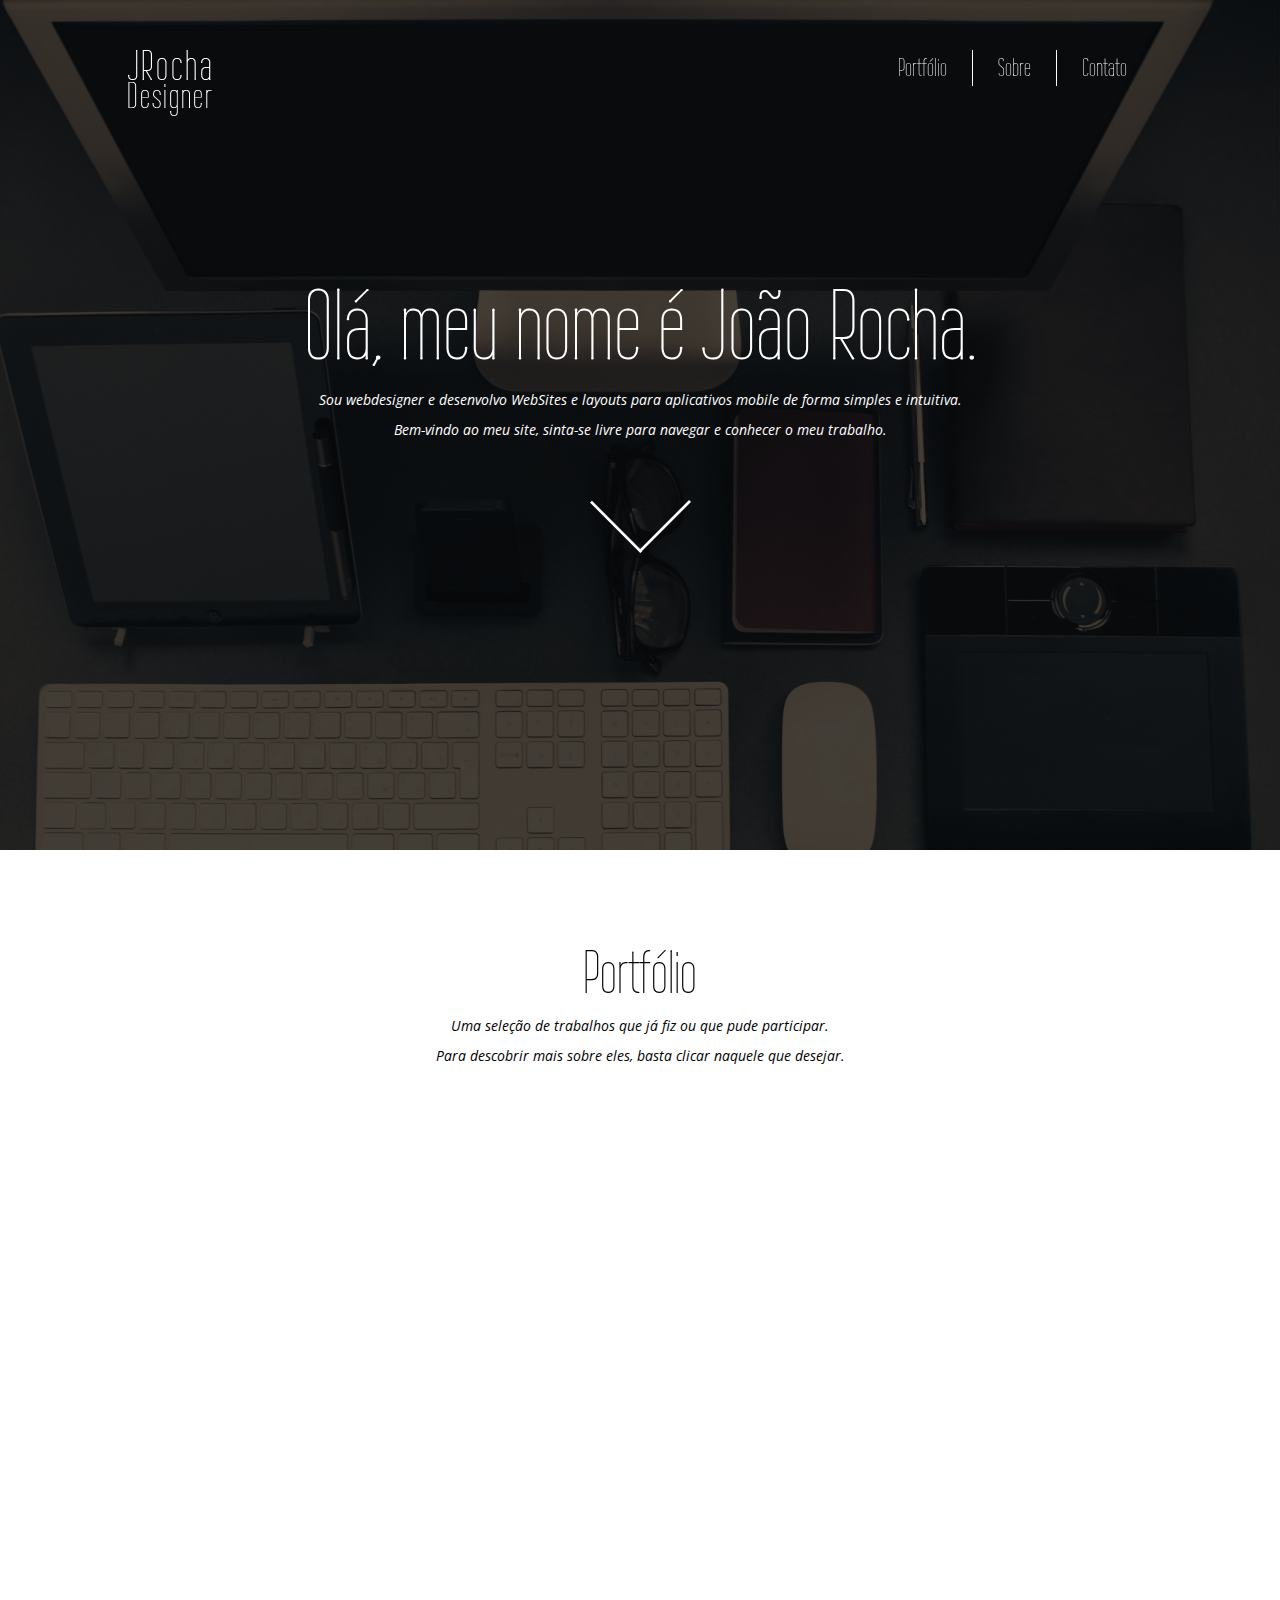
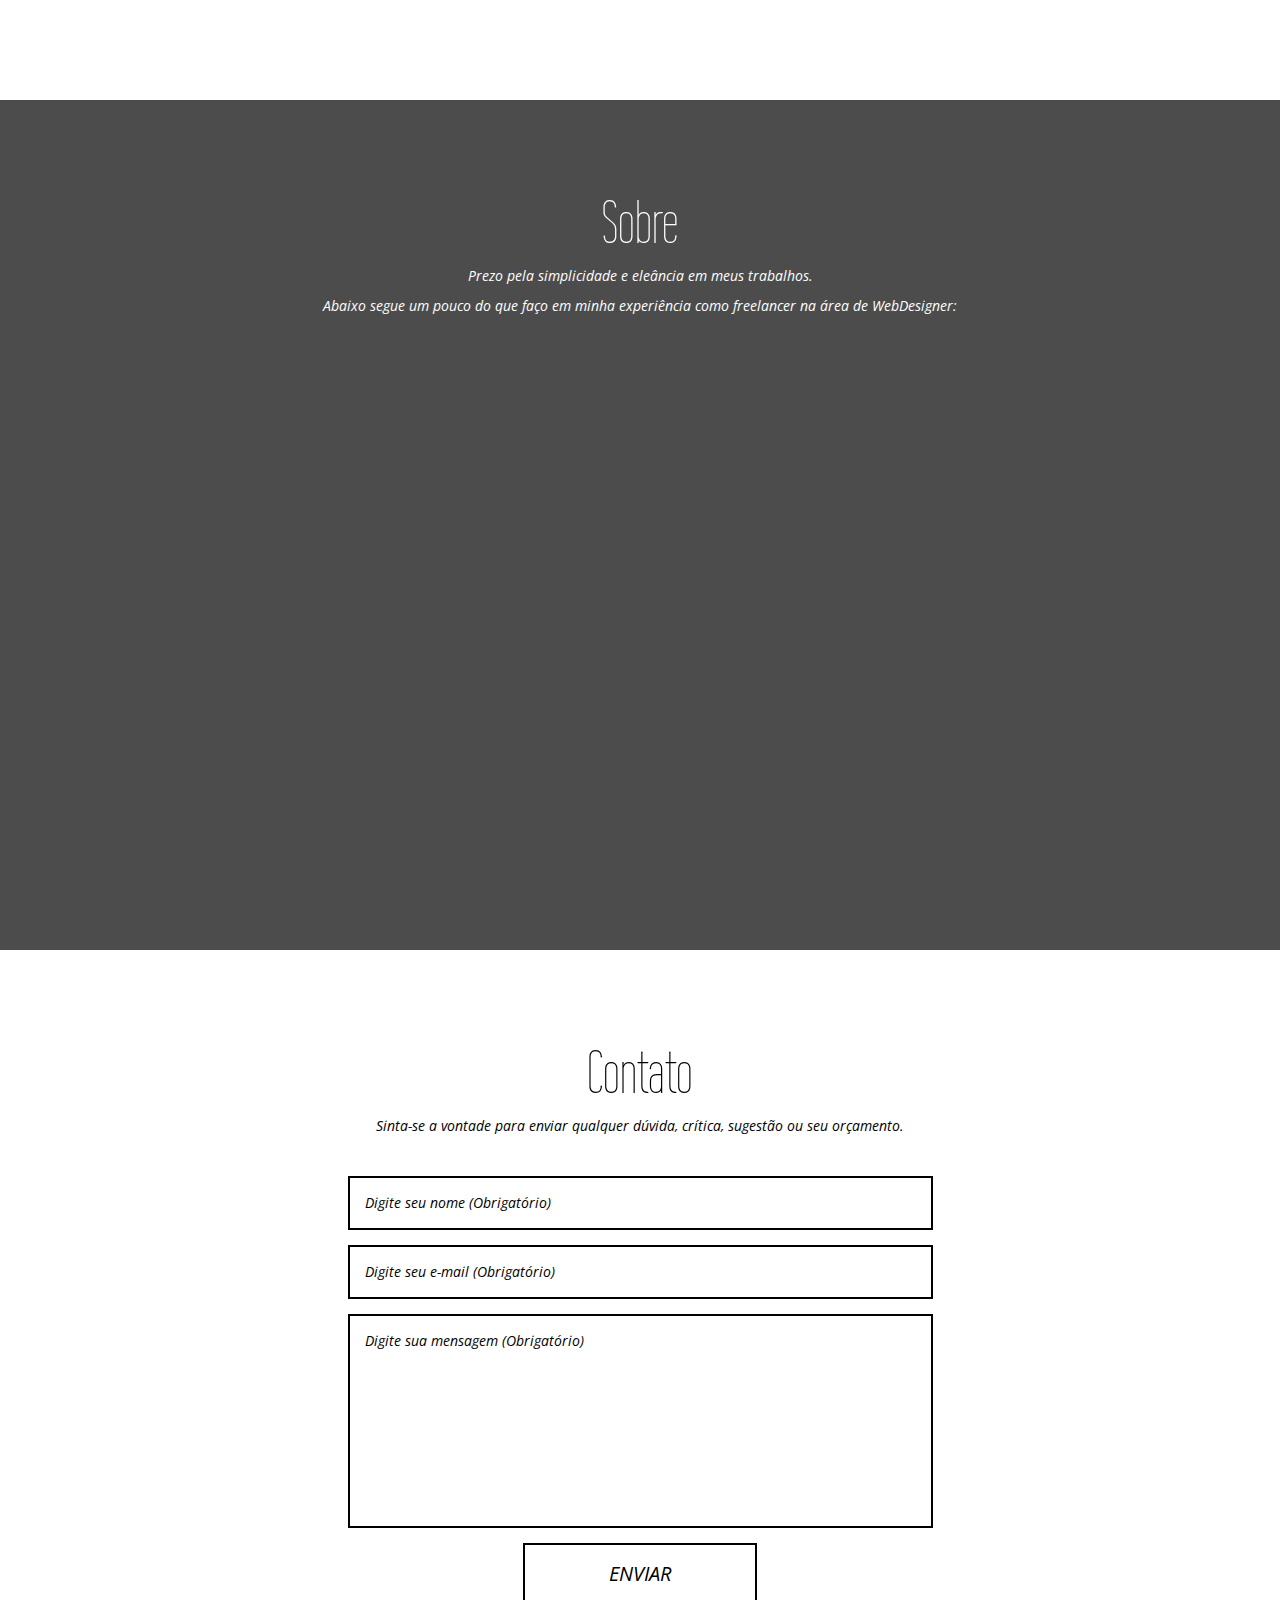
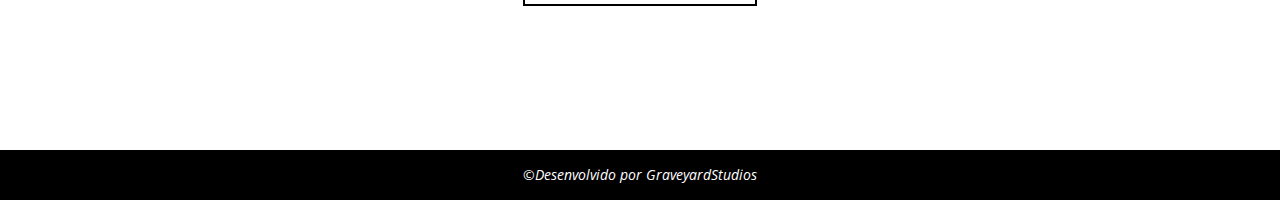
==== graveyard-studios.com/portfolio/joao/index.html @ 5ff5f24e "All files" ====
<!DOCTYPE html>
<html lang="pt-BR">
  <head>
    <meta charset="utf-8">
    <meta http-equiv="X-UA-Compatible" content="IE=edge">
    <meta name="viewport" content="width=device-width, initial-scale=1">
    <meta name="description" content="Site portfólio designado ao WebDesigner João Victor Rocha Melo">
    <meta name="keywords" content="JRochaDesigner, jrochadesigner, JRocha, jrocha, Portfolio, portfolio, GraveyardStudios, graveyardstudios, Graveyard, graveyard">
    <meta name="robot" content="index,follow">
    <meta name="copyright" content="Copyright © 2014 GraveyardStudios. All Rights Reserved.">
    <meta name="author" content="João Victor Rocha Melo">
    <meta name="language" content="pt-BR">
    <title>JRochaDesigner - Home</title>

    <!-- Bootstrap -->
    <link href="css/bootstrap.min.css" rel="stylesheet">
    <link href="css/style.css" rel="stylesheet">
    <script src="js/modernizr.custom.97074.js"></script>
    <!-- HTML5 Shim and Respond.js IE8 support of HTML5 elements and media queries -->
    <!-- WARNING: Respond.js doesn't work if you view the page via file:// -->
    <!--[if lt IE 9]>
      <script src="https://oss.maxcdn.com/html5shiv/3.7.2/html5shiv.min.js"></script>
      <script src="https://oss.maxcdn.com/respond/1.4.2/respond.min.js"></script>
    <![endif]-->
  </head>
  <body>

    <header id="header">
      <div class="content">
        <a href="#slide1"><img src="img/jrocha-logo.png" id="logo"></a>
        <nav id="nav">
          <ul>
            <li><a href="#slide2" class="active">Portfólio</a></li>
            <li><a href="#slide3">Sobre</a></li>
            <li><a href="#slide4"class="last">Contato</a></li>
          </ul>
        </nav>
      </div>
    </header>   
   
  <div class="overlay"></div> 
  <div id="slide1">
    <div class="content">
      <div class="container">
        <div class="row">
          <div class="col-md-12 welcome">
            <h1 class="jrocha-welcome text-center">Olá, meu nome é João Rocha.</h1>
            <p class="text-center jrocha-welcome_intro">Sou webdesigner e desenvolvo WebSites e layouts para aplicativos mobile de forma simples e intuitiva.
            </p>
            <p class="text-center jrocha-welcome_intro">Bem-vindo ao meu site, sinta-se livre para navegar e conhecer o meu trabalho.</p>
            <p class="text-center"><a href="#slide2"><img src="img/arrow.png"></a></p>
          </div>
        </div>
      </div>
    </div> 
  </div> 

  <div id="slide2">
    <div class="content">
      <div class="container">
        <div class="row">
          <div class="col-md-12 jrocha-title_portfolio">
            <h1 class="text-center">Portfólio</h1>
            <p class="text-center">Uma seleção de trabalhos que já fiz ou que pude participar.</p>
            <p class="text-center">Para descobrir mais sobre eles, basta clicar naquele que desejar.</p>
          </div>
        </div>
        <div class="row jrocha-portfolio">
          <div class="col-md-12">
            <section>
              <ul id="da-thumbs" class="da-thumbs">
                <li>
                  <a href="http://www.graveyard-studios.com" target="_blank">
                    <img src="img/1.jpg" />
                    <div><span>Graveyard Studios</span></div>
                  </a>
                </li>
                <li>
                  <a href="http://www.dplayphoto.com" target="_blank">
                    <img src="img/3.jpg" />
                    <div><span>DPlay FOTOGRAFIA</span></div>
                  </a>
                </li>
                <li>
                  <a href="http://www.westeros-online.com" target="_blank">
                    <img src="img/6.jpg" />
                    <div><span>Westeros Online</span></div>
                  </a>
                </li>
                <li>  
                  <a href="http://www.graveyard-studios.com/preview/sutekh" target="_blank">
                    <img src="img/5.jpg" />
                    <div><span>Sutekh</span></div>
                  </a>
                </li>
                <li>
                  <a href="http://www.ingrupo.net.br" target="_blank">
                    <img src="img/4.jpg" />
                    <div><span>INGrupo</span></div>
                  </a>
                </li>
                <li>
                  <a href="http://www.tre-summit.com" target="_blank">
                    <img src="img/2.jpg" />
                    <div><span>TRE-Summit</span></div>
                  </a>
                </li> 
              </ul>
            </section>
          </div>
        </div>
      </div>
    </div> 
  </div> 
  
  <div class="overlay"></div>
  <div id="slide3">
    <div class="content">
      <div class="container">
        <div class="row">
          <div class="col-md-12 jrocha-title_sobre">
            <h1 class="text-center">Sobre</h1>
            <p class="text-center">Prezo pela simplicidade e eleância em meus trabalhos.</p>
            <p class="text-center">Abaixo segue um pouco do que faço em minha experiência como freelancer na área de WebDesigner:</p>
          </div>
        </div>
        <div class="row margin-top jrocha-sobre">
          <div class="col-md-4">
            <div class="center-block jrocha-fade jrocha-sobre_brain">
              <img src="img/icon-brain.png" class="img-responsive pull-left">
              <h3 class="text-center">Brainstorm</h3>
              <p class="text-center">Levantamento de requisitos juntamente com o cliente.</p>
            </div>
            
          </div>
          <div class="col-md-4">
            <div class="center-block jrocha-fade jrocha-sobre_design">
              <img src="img/icon-design.png" class="img-responsive pull-left">
              <h3 class="text-center">Design</h3>
              <p class="text-center">Desenhos de previews, esboços, logos e layout.</p>
            </div>
          </div>
          <div class="col-md-4">
            <div class="center-block jrocha-fade jrocha-sobre_web">
              <img src="img/icon-web.png" class="img-responsive pull-left">
              <h3 class="text-center">Desenvolvimento</h3>
              <p class="text-center">Desenvolvimento dos Wireframes, Designs responsivos e Websites.</p>
            </div>
          </div>
        </div>
      </div>
    </div> 
  </div> 
  
  <div id="slide4">
    <div class="content">
      <div class="container">
        <div class="row">
          <div class="col-md-12 jrocha-title_contato">
            <h1 class="text-center">Contato</h1>
            <p class="text-center">Sinta-se a vontade para enviar qualquer dúvida, crítica, sugestão ou seu orçamento.</p>
          </div>
        </div>
        <div class="row">
          <form role="form" class="jrocha-form center-block">
            <div class="form-group">
              <input type="text" class="jrocha-input" id="exampleInputEmail1" placeholder="Digite seu nome (Obrigatório)">
            </div>
            <div class="form-group">
              <input type="text" class="jrocha-input" id="exampleInputPassword1" placeholder="Digite seu e-mail (Obrigatório)">
            </div>
            <textarea class="" rows="9" placeholder="Digite sua mensagem (Obrigatório)"></textarea>
            <button type="submit" class="btn btn-default center-block">Enviar</button>
          </form>
        </div>
      </div>

    </div> 
    <footer>
        <p class="text-center">&copy;Desenvolvido por GraveyardStudios</p>
      </footer>
  </div>


    <!-- jQuery (necessary for Bootstrap's JavaScript plugins) -->
    <script src="https://ajax.googleapis.com/ajax/libs/jquery/1.11.1/jquery.min.js"></script>
    <!-- Include all compiled plugins (below), or include individual files as needed -->
    <script src="js/bootstrap.min.js"></script>
    <script type="text/javascript" src="js/jquery.hoverdir.js"></script>  
    <script type="text/javascript">
      $(function() {
      
        $(' #da-thumbs > li ').each( function() { $(this).hoverdir(); } );

      });
    </script>
    <script src="js/jquery.nicescroll.js"></script>
    <script type="text/javascript">
      $(document).ready(

        function() { 

          $("html").niceScroll();

        }

      );
    </script>

    <script type="text/javascript">
       
    <!-- JQUERY FOR SLIDING NAVIGATION --> 

    $(document).ready(function() {
      $('a[href*=#]').each(function() {
        if (location.pathname.replace(/^\//,'') == this.pathname.replace(/^\//,'')
        && location.hostname == this.hostname
        && this.hash.replace(/#/,'') ) {
          var $targetId = $(this.hash), $targetAnchor = $('[name=' + this.hash.slice(1) +']');
          var $target = $targetId.length ? $targetId : $targetAnchor.length ? $targetAnchor : false;
           if ($target) {
             var targetOffset = $target.offset().top;

    <!-- JQUERY CLICK FUNCTION REMOVE AND ADD CLASS "ACTIVE" + SCROLL TO THE #DIV -->   
             $(this).click(function() {
                $("#nav li a").removeClass("active");
                $(this).addClass('active');
               $('html, body').animate({scrollTop: targetOffset}, 1000);
               return false;
             });
          }
        }
      });

    });


    </script>

    <script>
    
$(window).scroll(function() {
    if ($(this).scrollTop() > 1){  
        $('header').addClass("sticky");
    }
    else{
        $('header').removeClass("sticky");
    }
});
</script>

<script type="text/javascript">
  tiles = $("ul#da-thumbs li").fadeTo(0, 0);

  $(window).scroll(function(d,h) {
      tiles.each(function(i) {
          a = $(this).offset().top + $(this).height();
          b = $(window).scrollTop() + $(window).height();
          if (a < b) $(this).fadeTo(500,1);
      });
  });
  </script>
  <script type="text/javascript">
  tiles2 = $(".jrocha-fade").fadeTo(0, 0);

  $(window).scroll(function(d,h) {
      tiles2.each(function(i) {
          a = $(this).offset().top + $(this).height();
          b = $(window).scrollTop() + $(window).height();
          if (a < b) $(this).fadeTo(500,1);
      });
  });
  </script>
  </body>
</html>
---- graveyard-studios.com/portfolio/joao/css/style.css ----
@import url(http://fonts.googleapis.com/css?family=Wire+One);@import url(http://fonts.googleapis.com/css?family=Open+Sans:300italic,400italic,700italic,300,700,400);body{position:relative}h1{font-family:'Wire One',sans-serif;font-size:60px}h3{font-family:'Wire One',sans-serif;font-size:40px;text-transform:uppercase}.margin-top{margin-top:50px}#slide1,#slide2{width:100%}#slide1{background:url(../img/slide1.jpg) 50% 70% no-repeat fixed;color:#fff;height:850px;margin:0;padding:200px 0 260px;background-size:cover}#slide2{background-color:#fff;color:#000;height:850px;margin:0 auto;overflow:hidden;padding:70px 0}#slide3{background:url(../img/slide3.jpg) 50% 85% no-repeat fixed;color:#fff;height:850px;padding:70px 0 0;background-size:cover}#slide4{background-color:#fff;color:#000;height:850px;padding:70px 0}.overlay{position:absolute;background-color:#000;opacity:.7;width:100%;height:850px}#logo{width:84px;height:66px;position:absolute;left:10%;top:5%;z-index:2}#nav{position:absolute;top:10%;right:10%;width:100%;z-index:1}#nav ul{float:right}#nav ul li{display:inline}#nav ul li a{display:block;float:left;color:#fff;font-family:'Wire One',sans-serif;font-size:25px;padding:0 25px;border-right:1px solid #fff}#nav ul li a.last{border:0}#nav ul li a:hover{text-decoration:none}header{position:fixed;width:100%;margin-top:50px;z-index:1;-webkit-transition:all .4s ease;transition:all .4s ease}header #logo{-webkit-transition:all .4s ease;transition:all .4s ease}header.sticky{margin-top:0;font-size:25px;height:70px;background:#000;text-align:left;padding-left:20px;border-bottom:1px solid #222}header.sticky #logo{width:75px;height:60px;padding:10px;margin-left:-60px}header.sticky #nav ul{margin:10px 0 0}header.sticky #nav ul li a{font-size:25px}.welcome{margin-top:50px}.jrocha-welcome{font-family:'Wire One',sans-serif;font-size:100px}.jrocha-welcome_intro{font-family:'Open Sans',sans-serif;font-style:italic}.welcome img{width:101px;height:53px;margin-top:50px}.jrocha-title_portfolio p{font-family:'Open Sans',sans-serif;font-style:italic}.da-thumbs{list-style:none;width:984px;height:600px;position:relative;margin:20px auto;padding:0}.da-thumbs li{float:left;margin:5px;background:#fff;padding:8px;position:relative;box-shadow:0 5px 5px rgba(0,0,0,.1)}.da-thumbs li a,.da-thumbs li a img{display:block;position:relative}.da-thumbs li a{overflow:hidden}.da-thumbs li a div{position:absolute;background:#000;width:100%;height:100%}.da-thumbs li a div span{font-family:'Wire One',sans-serif;font-size:25px;color:#fff;display:block;padding:5px 0;margin:40px 20px 20px;text-align:center;text-shadow:1px 1px 1px rgba(0,0,0,.2);border-bottom:1px solid rgba(255,255,255,.5)}.jrocha-sobre p{font-family:'Open Sans',sans-serif;font-style:italic}.jrocha-title_sobre p{font-family:'Open Sans',sans-serif;font-style:italic}.jrocha-sobre_brain{width:165px}.jrocha-sobre_design{width:165px}.jrocha-sobre_web{width:165px}.jrocha-title_contato p{font-family:'Open Sans',sans-serif;font-style:italic}.jrocha-form{margin-top:30px;width:50%}.jrocha-input{font-family:'Open Sans',sans-serif;font-style:italic;border-radius:0;outline:0;width:100%;border:2px solid #000;padding:15px;color:#000}textarea{font-family:'Open Sans',sans-serif;font-style:italic;border-radius:0;outline:0;width:100%;border:2px solid #000;padding:15px;color:#000;resize:none}::-webkit-input-placeholder{color:#000}:-moz-placeholder{color:#000}:-ms-input-placeholder{color:#000}.btn-default{border:2px solid #000;border-radius:0;outline:0;font-size:20px;font-family:'Open Sans',sans-serif;text-transform:uppercase;font-style:italic;color:#000;width:40%;padding:15px;margin-top:10px;-webkit-transition:all .15s ease-in-out;transition:all .15s ease-in-out}.btn-default:hover{background-color:#000;color:#fff;border:2px solid #000}footer{background:#000;width:100%;height:auto;padding:15px;position:absolute;bottom:0;left:0}footer p{color:#fff;font-family:'Open Sans',sans-serif;font-style:italic;margin:0!important}
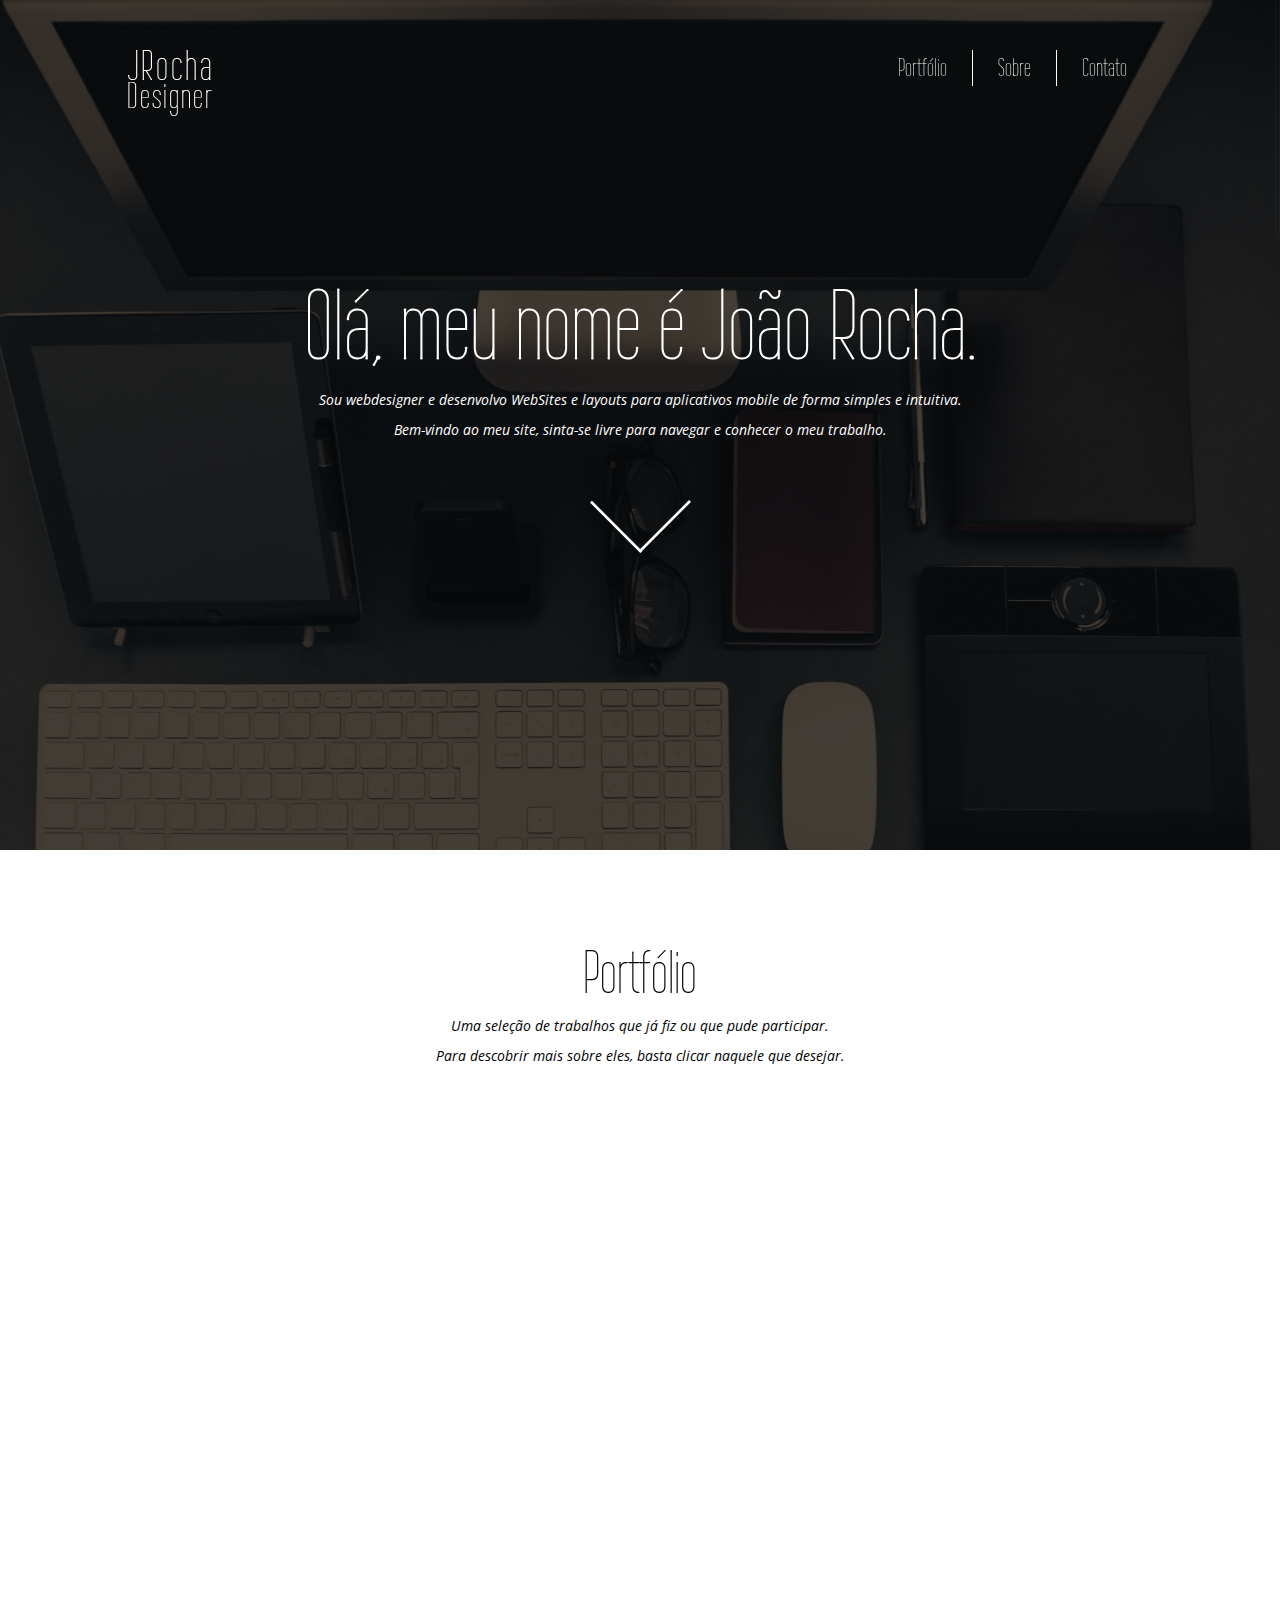
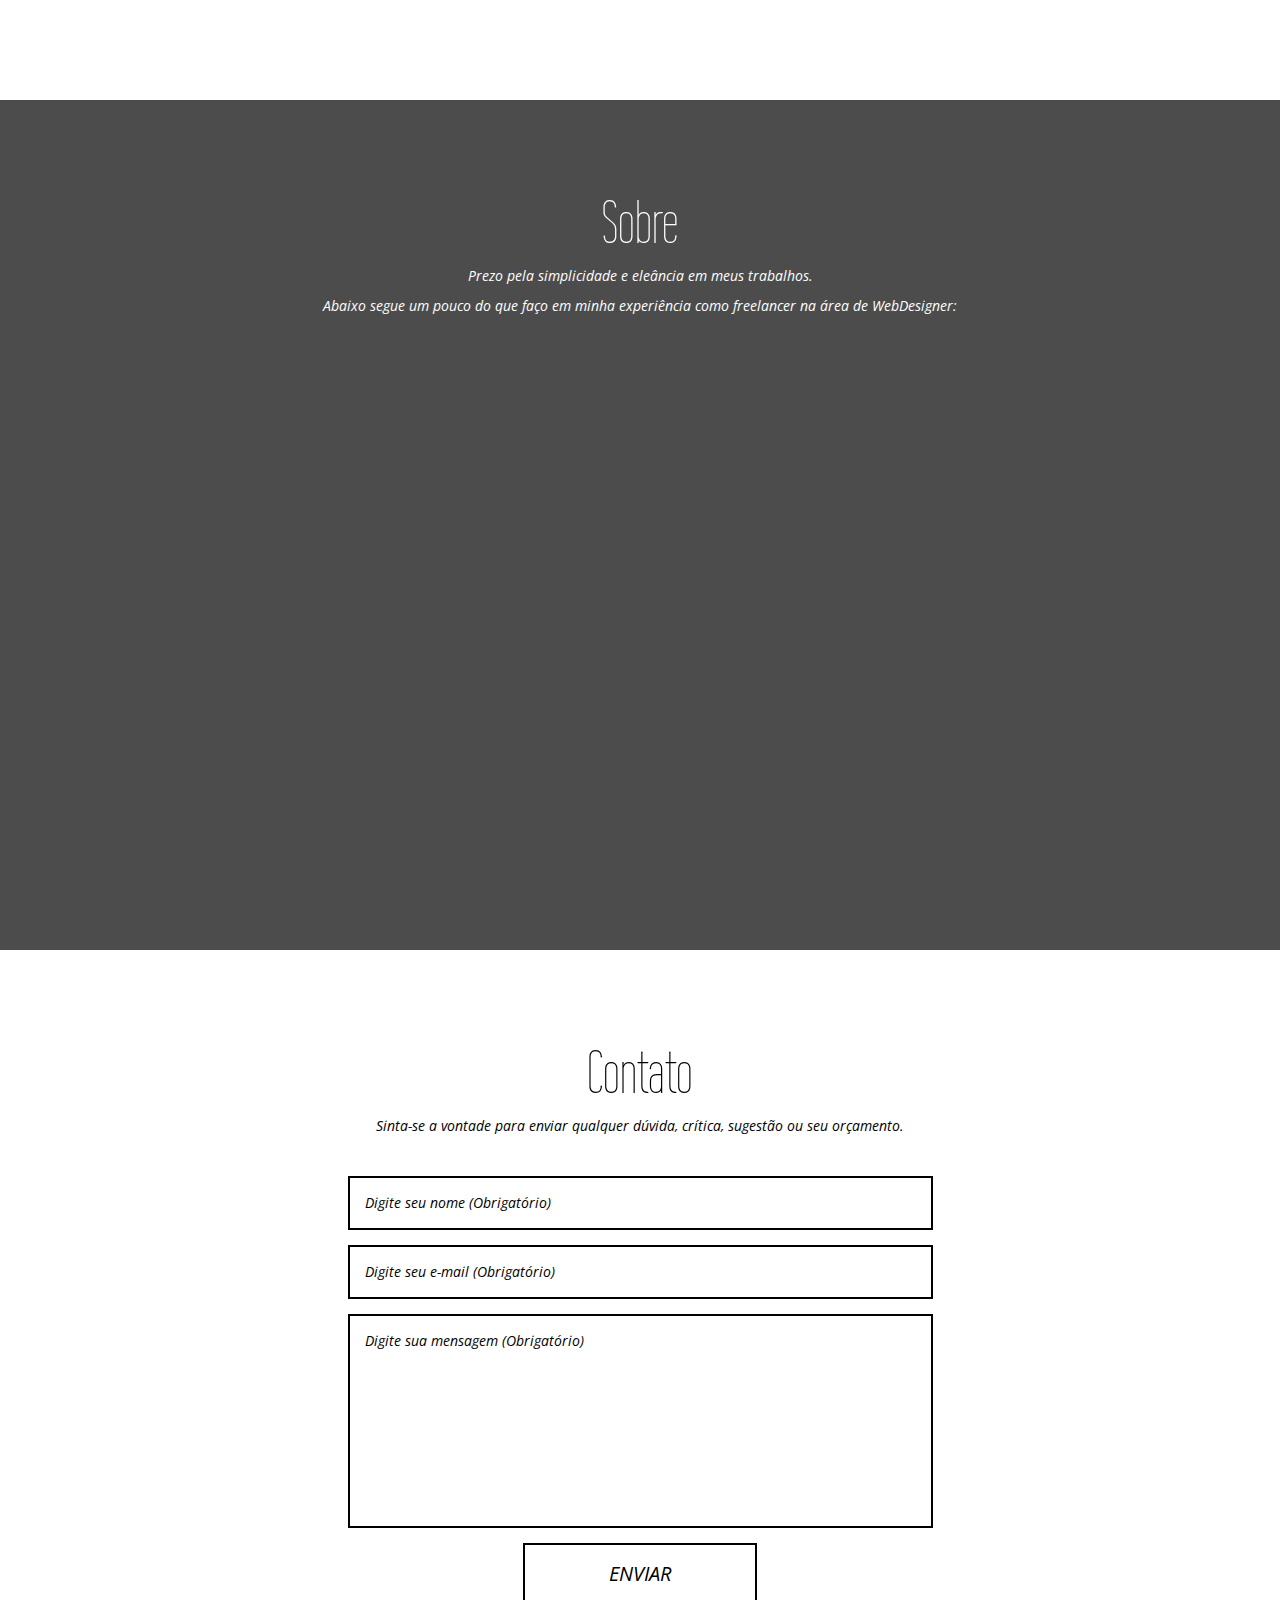
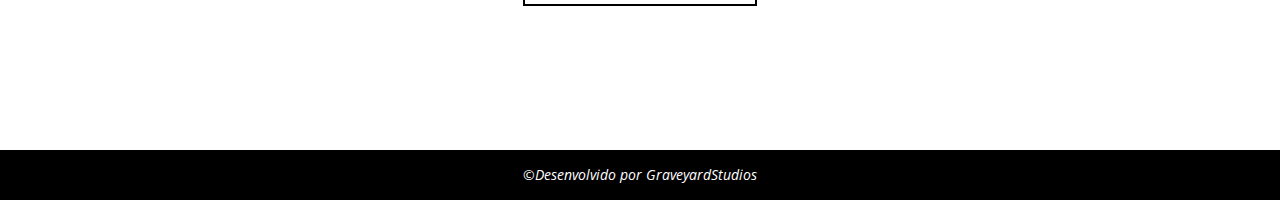
==== commit eb71fe45: "Facebook control e analytics" ====
--- a/graveyard-studios.com/portfolio/joao/index.html
+++ b/graveyard-studios.com/portfolio/joao/index.html
@@ -10,6 +10,16 @@
     <meta name="copyright" content="Copyright © 2014 GraveyardStudios. All Rights Reserved.">
     <meta name="author" content="João Victor Rocha Melo">
     <meta name="language" content="pt-BR">
+
+    <meta property="og:title" content="JRDesigner">
+    <meta property="og:site_name" content="JRochaDesigner">
+    <meta property="og:url" content="http://www.graveyard-studios.com/portfolio/joao/index.html">
+    <meta property="og:description" content="Sou webdesigner e desenvolvo WebSites e layouts para aplicativos mobile de forma simples e intuitiva.
+
+    Bem-vindo ao meu site, sinta-se livre para navegar e conhecer o meu trabalho.">
+    <meta property="og:image" content="http://www.graveyard-studios.com/portfolio/joao/img/thumb.jpg">
+    <meta property="og:type" content="website">
+
     <title>JRochaDesigner - Home</title>
 
     <!-- Bootstrap -->
@@ -24,6 +34,16 @@
     <![endif]-->
   </head>
   <body>
+    <script>
+      (function(i,s,o,g,r,a,m){i['GoogleAnalyticsObject']=r;i[r]=i[r]||function(){
+      (i[r].q=i[r].q||[]).push(arguments)},i[r].l=1*new Date();a=s.createElement(o),
+      m=s.getElementsByTagName(o)[0];a.async=1;a.src=g;m.parentNode.insertBefore(a,m)
+      })(window,document,'script','//www.google-analytics.com/analytics.js','ga');
+
+      ga('create', 'UA-55204134-1', 'auto');
+      ga('send', 'pageview');
+
+    </script>
 
     <header id="header">
       <div class="content">
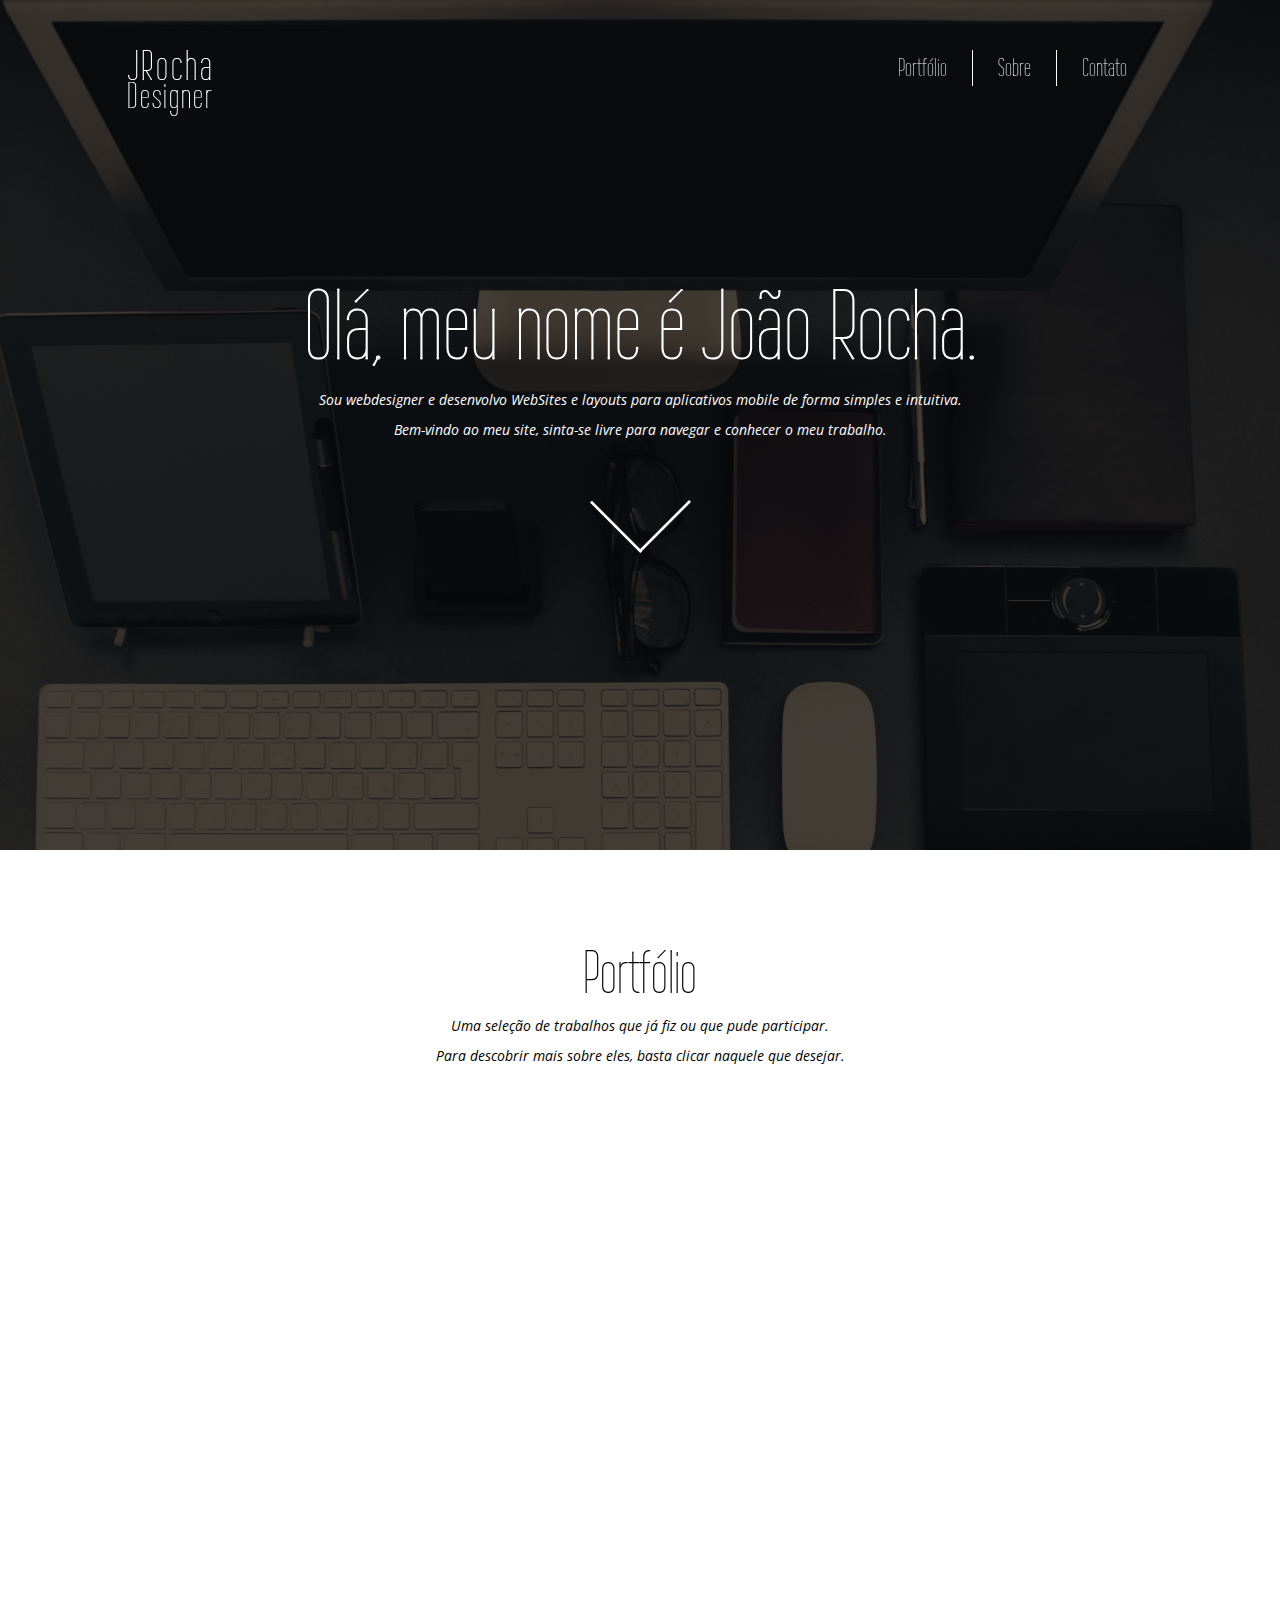
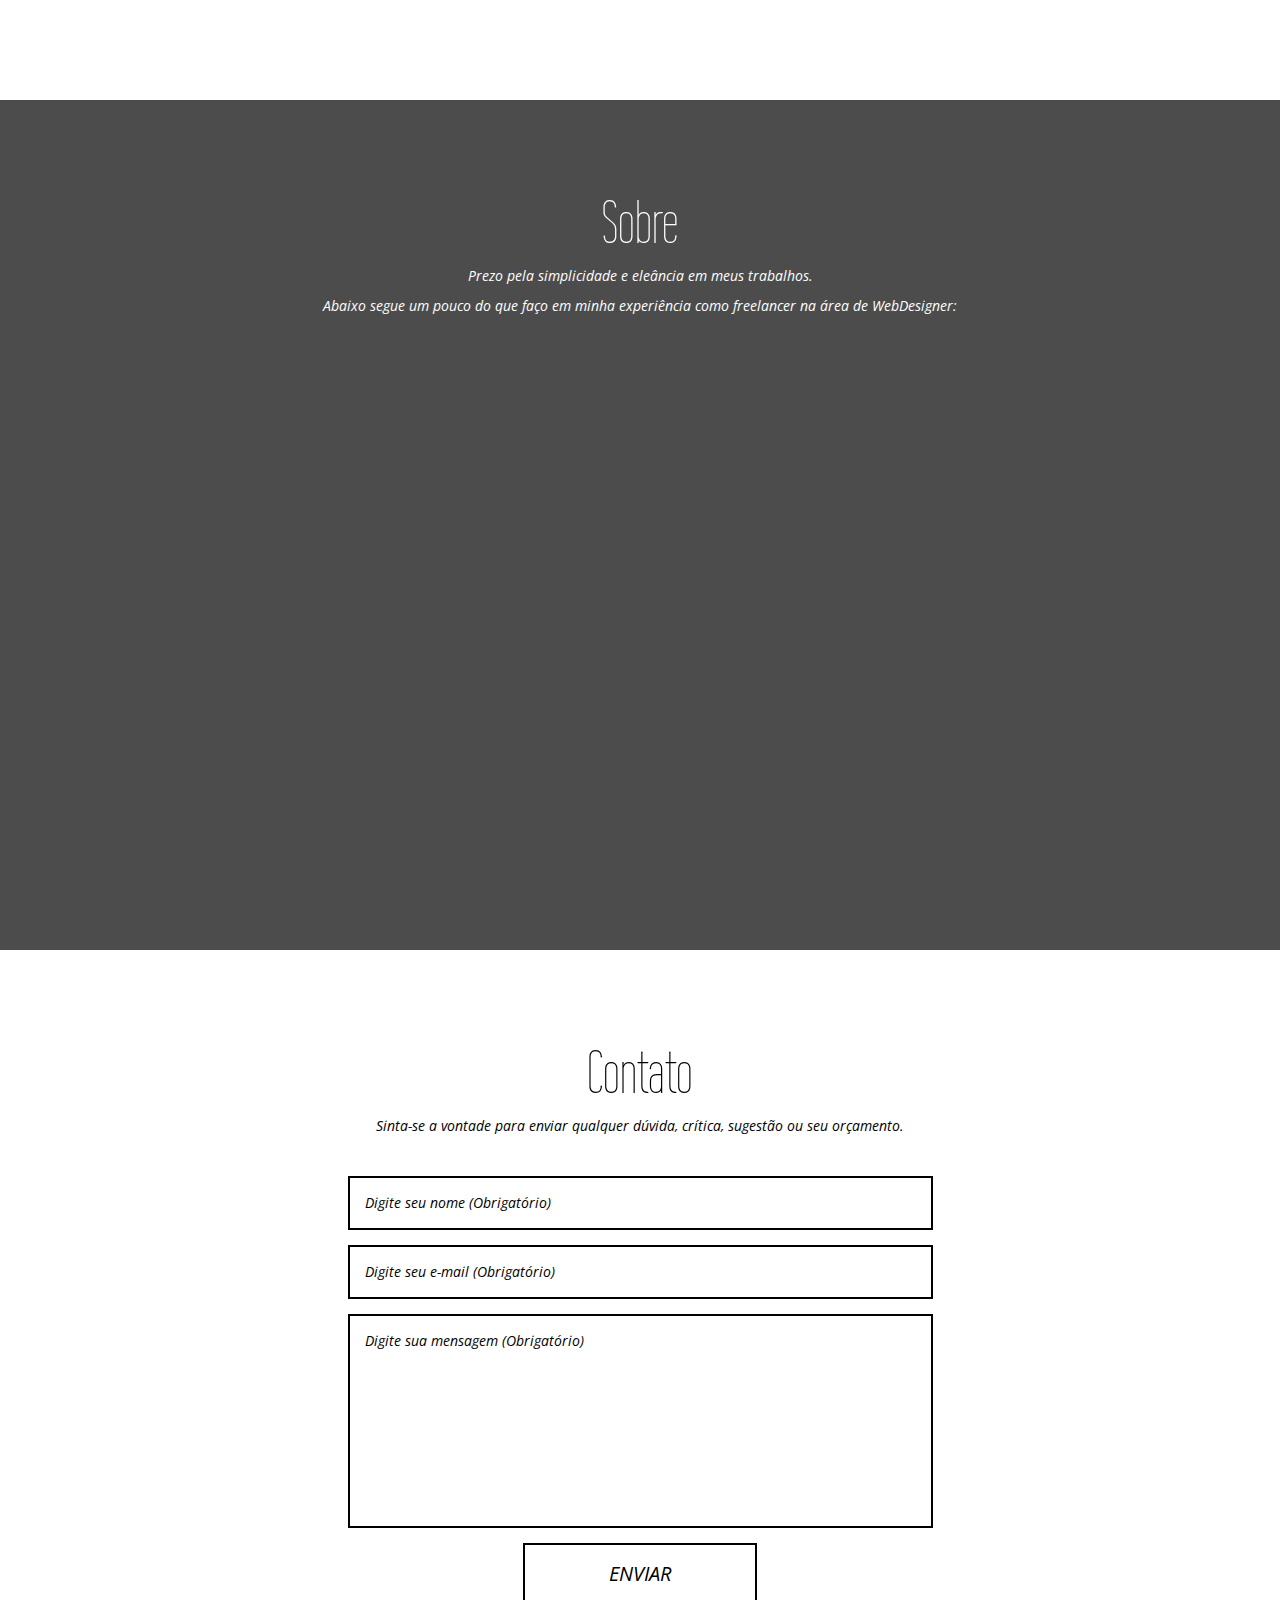
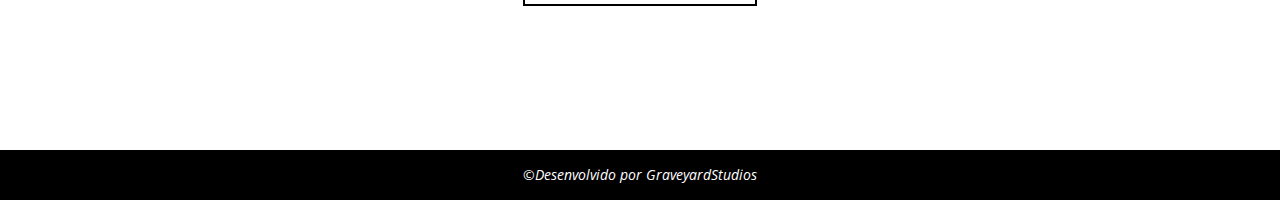
==== commit 679d765d: "Correção title" ====
--- a/graveyard-studios.com/portfolio/joao/index.html
+++ b/graveyard-studios.com/portfolio/joao/index.html
@@ -11,7 +11,7 @@
     <meta name="author" content="João Victor Rocha Melo">
     <meta name="language" content="pt-BR">
 
-    <meta property="og:title" content="JRDesigner">
+    <meta property="og:title" content="JRochaDesigner">
     <meta property="og:site_name" content="JRochaDesigner">
     <meta property="og:url" content="http://www.graveyard-studios.com/portfolio/joao/index.html">
     <meta property="og:description" content="Sou webdesigner e desenvolvo WebSites e layouts para aplicativos mobile de forma simples e intuitiva.
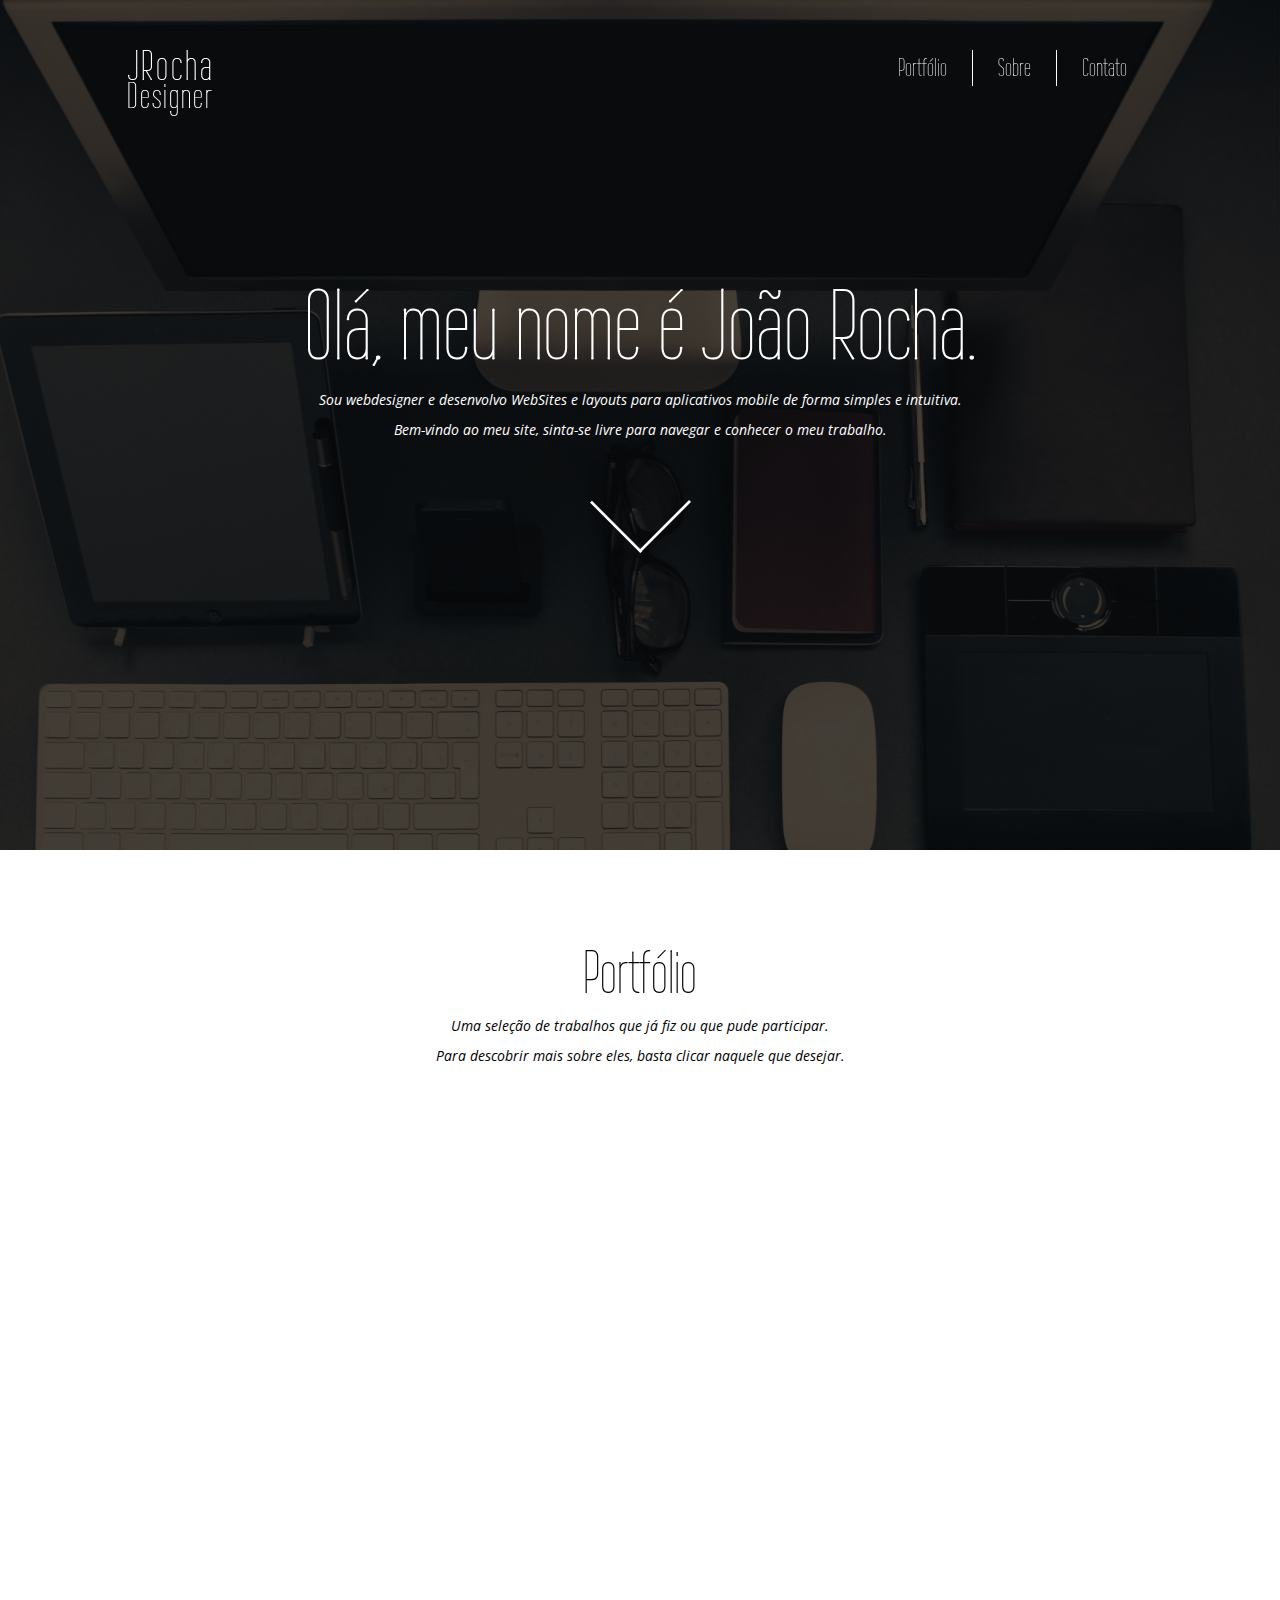
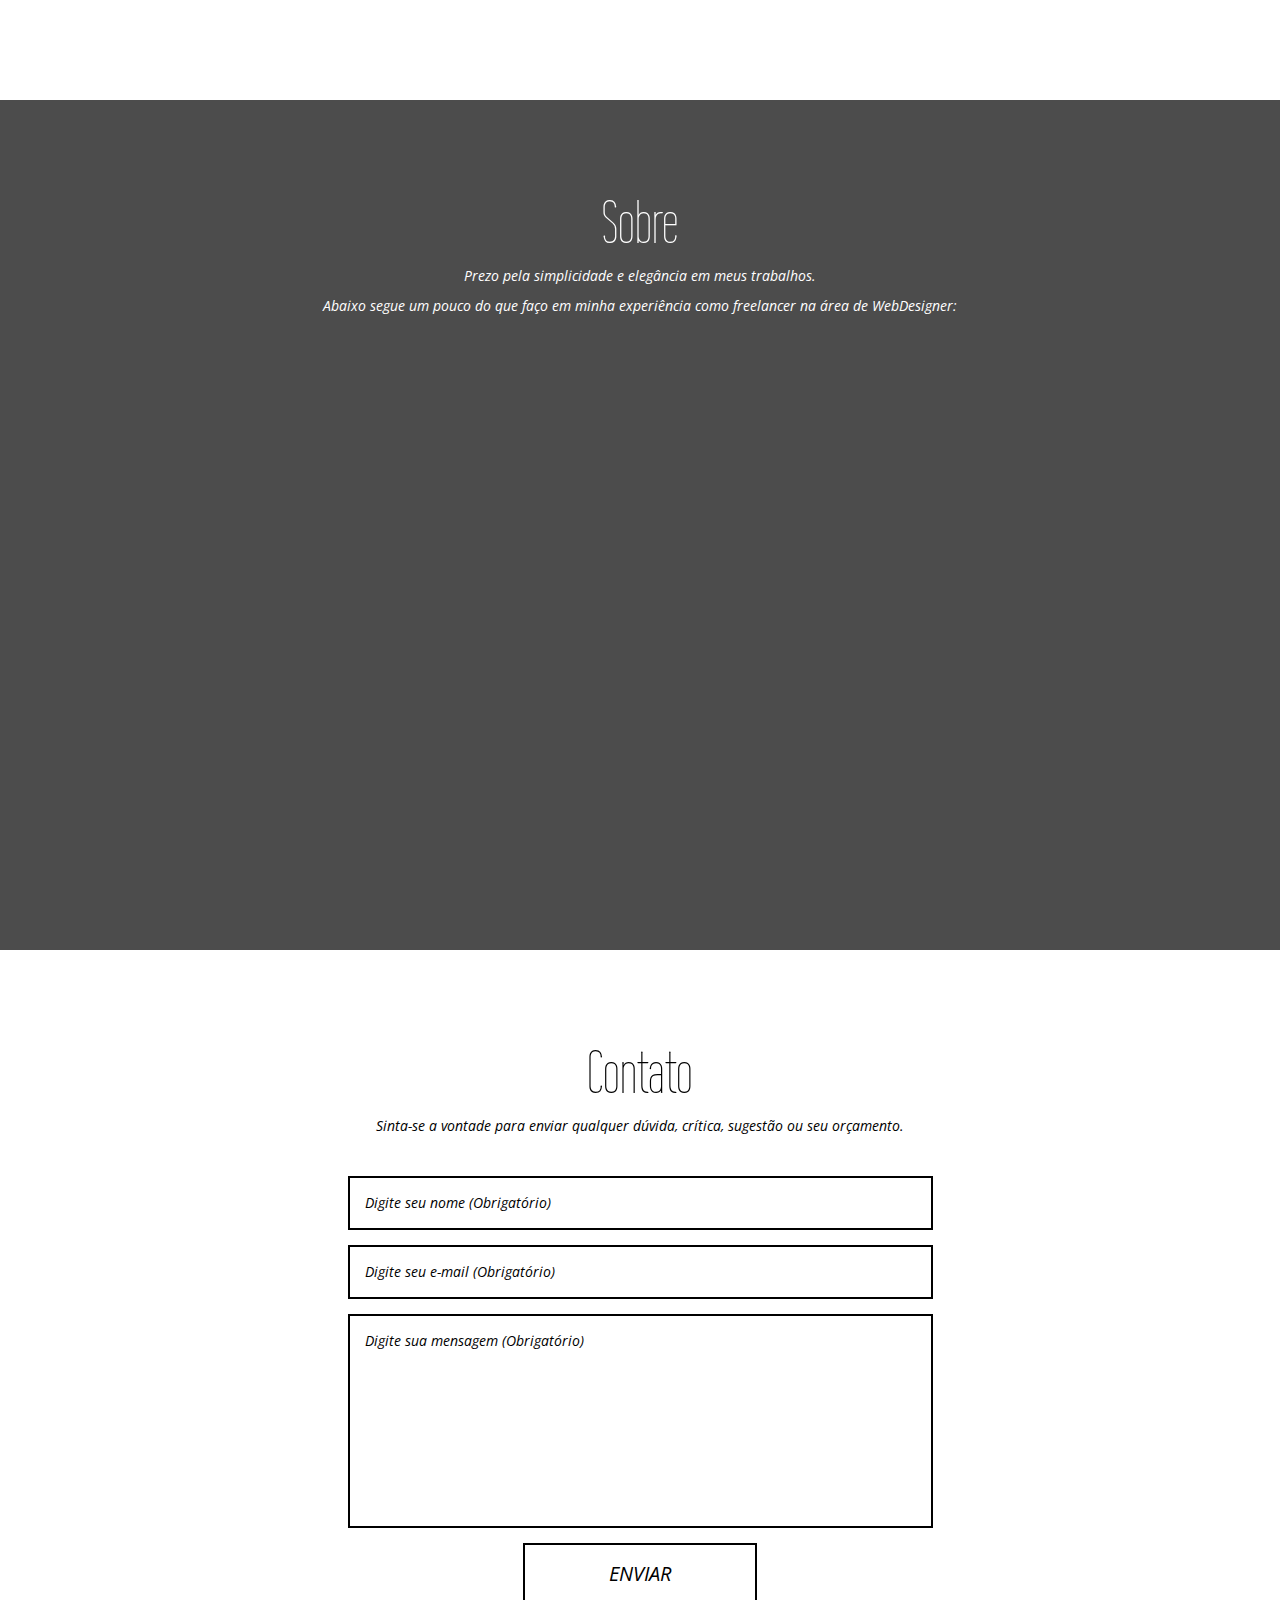
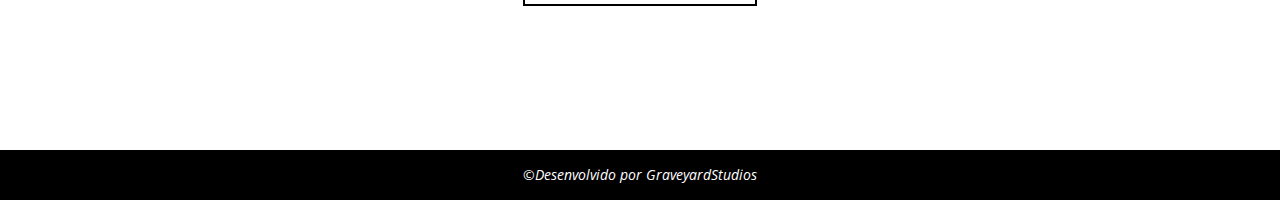
==== commit e4c6cec5: "Correção" ====
--- a/graveyard-studios.com/portfolio/joao/index.html
+++ b/graveyard-studios.com/portfolio/joao/index.html
@@ -140,7 +140,7 @@
         <div class="row">
           <div class="col-md-12 jrocha-title_sobre">
             <h1 class="text-center">Sobre</h1>
-            <p class="text-center">Prezo pela simplicidade e eleância em meus trabalhos.</p>
+            <p class="text-center">Prezo pela simplicidade e elegância em meus trabalhos.</p>
             <p class="text-center">Abaixo segue um pouco do que faço em minha experiência como freelancer na área de WebDesigner:</p>
           </div>
         </div>
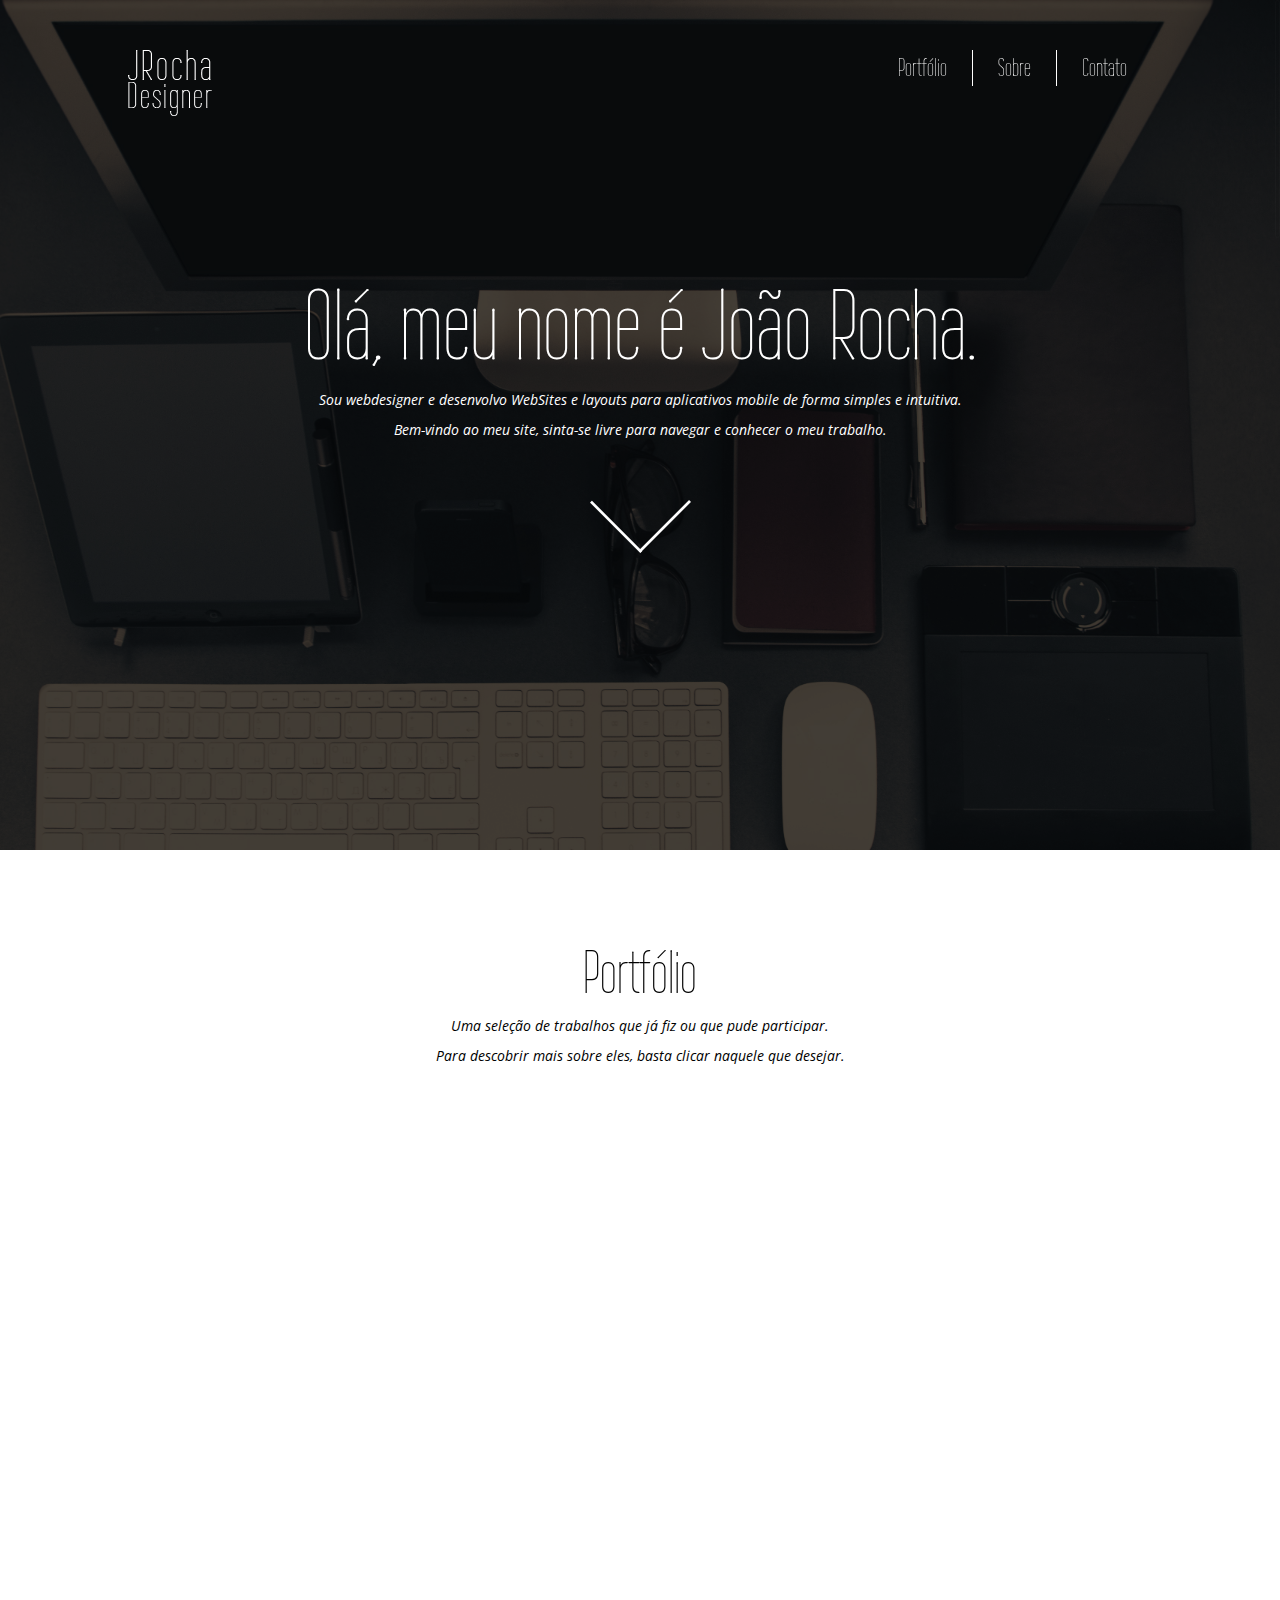
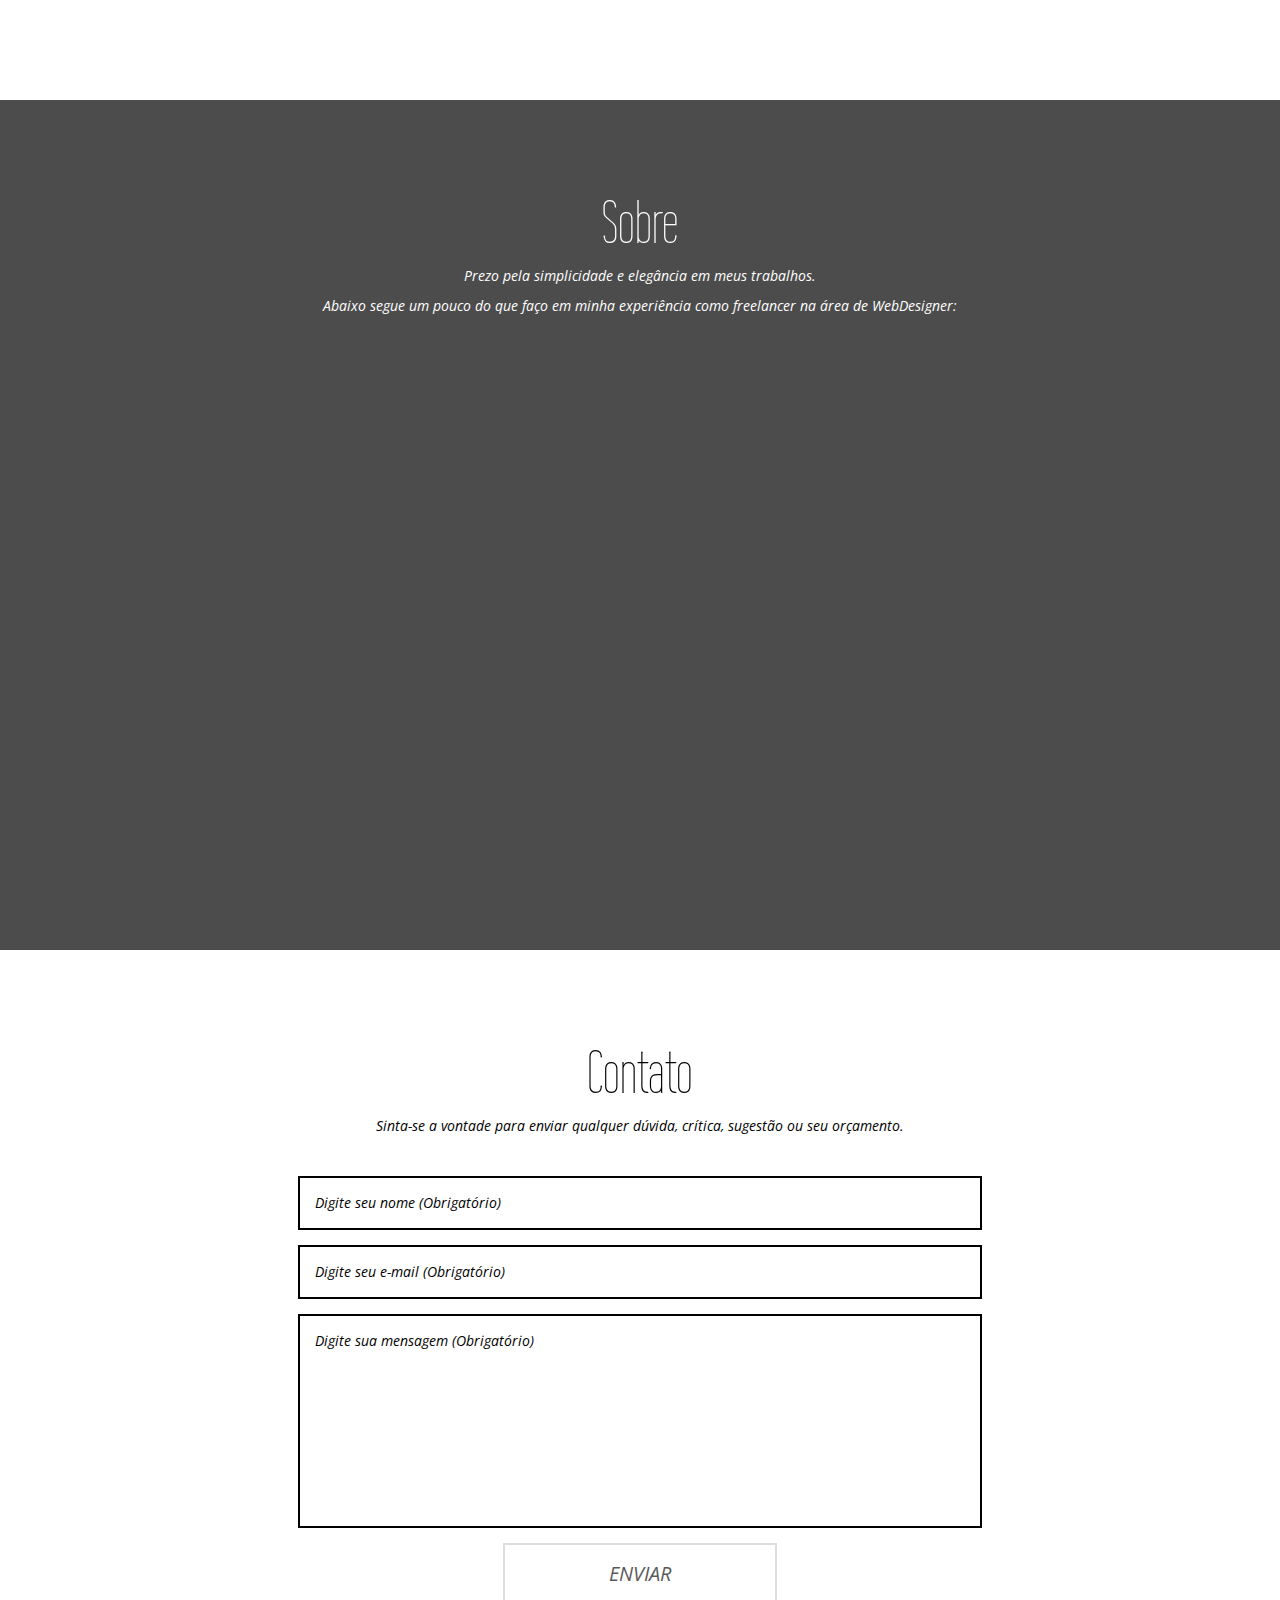
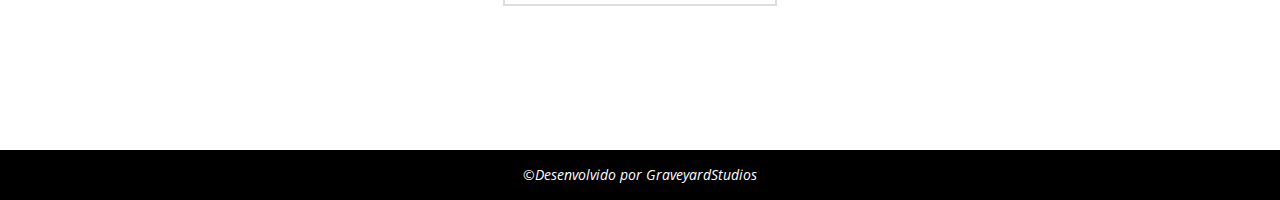
==== commit aa4881d2: "Mobile ajustes" ====
--- a/graveyard-studios.com/portfolio/joao/index.html
+++ b/graveyard-studios.com/portfolio/joao/index.html
@@ -133,7 +133,7 @@
     </div> 
   </div> 
   
-  <div class="overlay"></div>
+  <div class="overlay overlay-mobile"></div>
   <div id="slide3">
     <div class="content">
       <div class="container">
@@ -182,16 +182,18 @@
           </div>
         </div>
         <div class="row">
-          <form role="form" class="jrocha-form center-block">
-            <div class="form-group">
-              <input type="text" class="jrocha-input" id="exampleInputEmail1" placeholder="Digite seu nome (Obrigatório)">
-            </div>
-            <div class="form-group">
-              <input type="text" class="jrocha-input" id="exampleInputPassword1" placeholder="Digite seu e-mail (Obrigatório)">
-            </div>
-            <textarea class="" rows="9" placeholder="Digite sua mensagem (Obrigatório)"></textarea>
-            <button type="submit" class="btn btn-default center-block">Enviar</button>
-          </form>
+          <div class="col-md-12">
+            <form role="form" class="jrocha-form center-block">
+              <div class="form-group">
+                <input type="text" class="jrocha-input" id="exampleInputEmail1" placeholder="Digite seu nome (Obrigatório)">
+              </div>
+              <div class="form-group">
+                <input type="text" class="jrocha-input" id="exampleInputPassword1" placeholder="Digite seu e-mail (Obrigatório)">
+              </div>
+              <textarea class="" rows="9" placeholder="Digite sua mensagem (Obrigatório)"></textarea>
+              <button type="submit" class="btn btn-default center-block" disabled="true">Enviar</button>
+            </form>
+          </div>
         </div>
       </div>
 
--- a/graveyard-studios.com/portfolio/joao/css/style.css
+++ b/graveyard-studios.com/portfolio/joao/css/style.css
@@ -1 +1 @@
-@import url(http://fonts.googleapis.com/css?family=Wire+One);@import url(http://fonts.googleapis.com/css?family=Open+Sans:300italic,400italic,700italic,300,700,400);body{position:relative}h1{font-family:'Wire One',sans-serif;font-size:60px}h3{font-family:'Wire One',sans-serif;font-size:40px;text-transform:uppercase}.margin-top{margin-top:50px}#slide1,#slide2{width:100%}#slide1{background:url(../img/slide1.jpg) 50% 70% no-repeat fixed;color:#fff;height:850px;margin:0;padding:200px 0 260px;background-size:cover}#slide2{background-color:#fff;color:#000;height:850px;margin:0 auto;overflow:hidden;padding:70px 0}#slide3{background:url(../img/slide3.jpg) 50% 85% no-repeat fixed;color:#fff;height:850px;padding:70px 0 0;background-size:cover}#slide4{background-color:#fff;color:#000;height:850px;padding:70px 0}.overlay{position:absolute;background-color:#000;opacity:.7;width:100%;height:850px}#logo{width:84px;height:66px;position:absolute;left:10%;top:5%;z-index:2}#nav{position:absolute;top:10%;right:10%;width:100%;z-index:1}#nav ul{float:right}#nav ul li{display:inline}#nav ul li a{display:block;float:left;color:#fff;font-family:'Wire One',sans-serif;font-size:25px;padding:0 25px;border-right:1px solid #fff}#nav ul li a.last{border:0}#nav ul li a:hover{text-decoration:none}header{position:fixed;width:100%;margin-top:50px;z-index:1;-webkit-transition:all .4s ease;transition:all .4s ease}header #logo{-webkit-transition:all .4s ease;transition:all .4s ease}header.sticky{margin-top:0;font-size:25px;height:70px;background:#000;text-align:left;padding-left:20px;border-bottom:1px solid #222}header.sticky #logo{width:75px;height:60px;padding:10px;margin-left:-60px}header.sticky #nav ul{margin:10px 0 0}header.sticky #nav ul li a{font-size:25px}.welcome{margin-top:50px}.jrocha-welcome{font-family:'Wire One',sans-serif;font-size:100px}.jrocha-welcome_intro{font-family:'Open Sans',sans-serif;font-style:italic}.welcome img{width:101px;height:53px;margin-top:50px}.jrocha-title_portfolio p{font-family:'Open Sans',sans-serif;font-style:italic}.da-thumbs{list-style:none;width:984px;height:600px;position:relative;margin:20px auto;padding:0}.da-thumbs li{float:left;margin:5px;background:#fff;padding:8px;position:relative;box-shadow:0 5px 5px rgba(0,0,0,.1)}.da-thumbs li a,.da-thumbs li a img{display:block;position:relative}.da-thumbs li a{overflow:hidden}.da-thumbs li a div{position:absolute;background:#000;width:100%;height:100%}.da-thumbs li a div span{font-family:'Wire One',sans-serif;font-size:25px;color:#fff;display:block;padding:5px 0;margin:40px 20px 20px;text-align:center;text-shadow:1px 1px 1px rgba(0,0,0,.2);border-bottom:1px solid rgba(255,255,255,.5)}.jrocha-sobre p{font-family:'Open Sans',sans-serif;font-style:italic}.jrocha-title_sobre p{font-family:'Open Sans',sans-serif;font-style:italic}.jrocha-sobre_brain{width:165px}.jrocha-sobre_design{width:165px}.jrocha-sobre_web{width:165px}.jrocha-title_contato p{font-family:'Open Sans',sans-serif;font-style:italic}.jrocha-form{margin-top:30px;width:50%}.jrocha-input{font-family:'Open Sans',sans-serif;font-style:italic;border-radius:0;outline:0;width:100%;border:2px solid #000;padding:15px;color:#000}textarea{font-family:'Open Sans',sans-serif;font-style:italic;border-radius:0;outline:0;width:100%;border:2px solid #000;padding:15px;color:#000;resize:none}::-webkit-input-placeholder{color:#000}:-moz-placeholder{color:#000}:-ms-input-placeholder{color:#000}.btn-default{border:2px solid #000;border-radius:0;outline:0;font-size:20px;font-family:'Open Sans',sans-serif;text-transform:uppercase;font-style:italic;color:#000;width:40%;padding:15px;margin-top:10px;-webkit-transition:all .15s ease-in-out;transition:all .15s ease-in-out}.btn-default:hover{background-color:#000;color:#fff;border:2px solid #000}footer{background:#000;width:100%;height:auto;padding:15px;position:absolute;bottom:0;left:0}footer p{color:#fff;font-family:'Open Sans',sans-serif;font-style:italic;margin:0!important}+@import url(http://fonts.googleapis.com/css?family=Wire+One);@import url(http://fonts.googleapis.com/css?family=Open+Sans:300italic,400italic,700italic,300,700,400);body{position:relative}h1{font-family:'Wire One',sans-serif;font-size:60px}h3{font-family:'Wire One',sans-serif;font-size:40px;text-transform:uppercase}.margin-top{margin-top:50px}#slide1,#slide2{width:100%}#slide1{background:url(../img/slide1.jpg) 50% 70% no-repeat fixed;color:#fff;height:850px;margin:0;padding:200px 0 260px;background-size:cover}#slide2{background-color:#fff;color:#000;height:850px;margin:0 auto;overflow:hidden;padding:70px 0}#slide3{background:url(../img/slide3.jpg) 50% 85% no-repeat fixed;color:#fff;height:850px;padding:70px 0 0;background-size:cover}#slide4{background-color:#fff;color:#000;height:850px;padding:70px 0}.overlay{position:absolute;background-color:#000;opacity:.7;width:100%;height:850px}#logo{width:84px;height:66px;position:absolute;left:10%;top:5%;z-index:2}#nav{position:absolute;top:10%;right:10%;width:100%;z-index:1}#nav ul{float:right}#nav ul li{display:inline}#nav ul li a{display:block;float:left;color:#fff;font-family:'Wire One',sans-serif;font-size:25px;padding:0 25px;border-right:1px solid #fff}#nav ul li a.last{border:0}#nav ul li a:hover{text-decoration:none}header{position:fixed;width:100%;margin-top:50px;z-index:1;-webkit-transition:all .4s ease;transition:all .4s ease}header #logo{-webkit-transition:all .4s ease;transition:all .4s ease}header.sticky{margin-top:0;font-size:25px;height:70px;background:#000;text-align:left;padding-left:20px;border-bottom:1px solid #222}header.sticky #logo{width:75px;height:60px;padding:10px;margin-left:-60px}header.sticky #nav ul{margin:10px 0 0}header.sticky #nav ul li a{font-size:25px}.welcome{margin-top:50px}.jrocha-welcome{font-family:'Wire One',sans-serif;font-size:100px}.jrocha-welcome_intro{font-family:'Open Sans',sans-serif;font-style:italic}.welcome img{width:101px;height:53px;margin-top:50px}.jrocha-title_portfolio p{font-family:'Open Sans',sans-serif;font-style:italic}.da-thumbs{list-style:none;width:984px;height:600px;position:relative;margin:20px auto;padding:0}.da-thumbs li{float:left;margin:5px;background:#fff;padding:8px;position:relative;box-shadow:0 5px 5px rgba(0,0,0,.1)}.da-thumbs li a,.da-thumbs li a img{display:block;position:relative}.da-thumbs li a{overflow:hidden}.da-thumbs li a div{position:absolute;background:#000;width:100%;height:100%}.da-thumbs li a div span{font-family:'Wire One',sans-serif;font-size:25px;color:#fff;display:block;padding:5px 0;margin:40px 20px 20px;text-align:center;text-shadow:1px 1px 1px rgba(0,0,0,.2);border-bottom:1px solid rgba(255,255,255,.5)}.jrocha-sobre p{font-family:'Open Sans',sans-serif;font-style:italic}.jrocha-title_sobre p{font-family:'Open Sans',sans-serif;font-style:italic}.jrocha-sobre_brain{width:165px}.jrocha-sobre_design{width:165px}.jrocha-sobre_web{width:165px}.jrocha-title_contato p{font-family:'Open Sans',sans-serif;font-style:italic}.jrocha-form{margin-top:30px;width:50%}.jrocha-input{font-family:'Open Sans',sans-serif;font-style:italic;border-radius:0;outline:0;width:100%;border:2px solid #000;padding:15px;color:#000}textarea{font-family:'Open Sans',sans-serif;font-style:italic;border-radius:0;outline:0;width:100%;border:2px solid #000;padding:15px;color:#000;resize:none}::-webkit-input-placeholder{color:#000}:-moz-placeholder{color:#000}:-ms-input-placeholder{color:#000}.btn-default{border:2px solid #000;border-radius:0;outline:0;font-size:20px;font-family:'Open Sans',sans-serif;text-transform:uppercase;font-style:italic;color:#000;width:40%;padding:15px;margin-top:10px;-webkit-transition:all .15s ease-in-out;transition:all .15s ease-in-out}.btn-default:hover{background-color:#000;color:#fff;border:2px solid #000}footer{background:#000;width:100%;height:auto;padding:15px;position:absolute;bottom:0;left:0}footer p{color:#fff;font-family:'Open Sans',sans-serif;font-style:italic;margin:0!important}@media only screen and (min-device-width:320px) and (max-device-width:480px){#nav{right:0}#nav ul li a{padding:0 15px}#logo{width:60px;height:45px}header.sticky #logo{margin-left:-20px}#slide2,#slide3{height:auto}.overlay-mobile{height:1250px}.da-thumbs{width:250px}.jrocha-form{width:90%}}@media only screen and (min-width:321px){.da-thumbs{width:250px}#slide3{height:auto}.overlay-mobile{height:1200px}.jrocha-form{width:90%}}@media only screen and (max-width:320px){.da-thumbs{width:250px}}@media only screen and (min-device-width:768px) and (max-device-width:1024px){.da-thumbs{width:750px}}@media only screen and (min-device-width:768px) and (max-device-width:1024px) and (orientation:landscape){#slide3{height:auto}.overlay-mobile{height:585px}}@media only screen and (min-device-width:768px) and (max-device-width:1024px) and (orientation:portrait){#slide3{height:auto}.overlay-mobile{height:1200px}.da-thumbs{width:500px}}@media only screen and (min-width:1224px){.da-thumbs{width:800px}.overlay-mobile{height:850px}.jrocha-form{width:60%}#slide3,#slide2{height:850px}}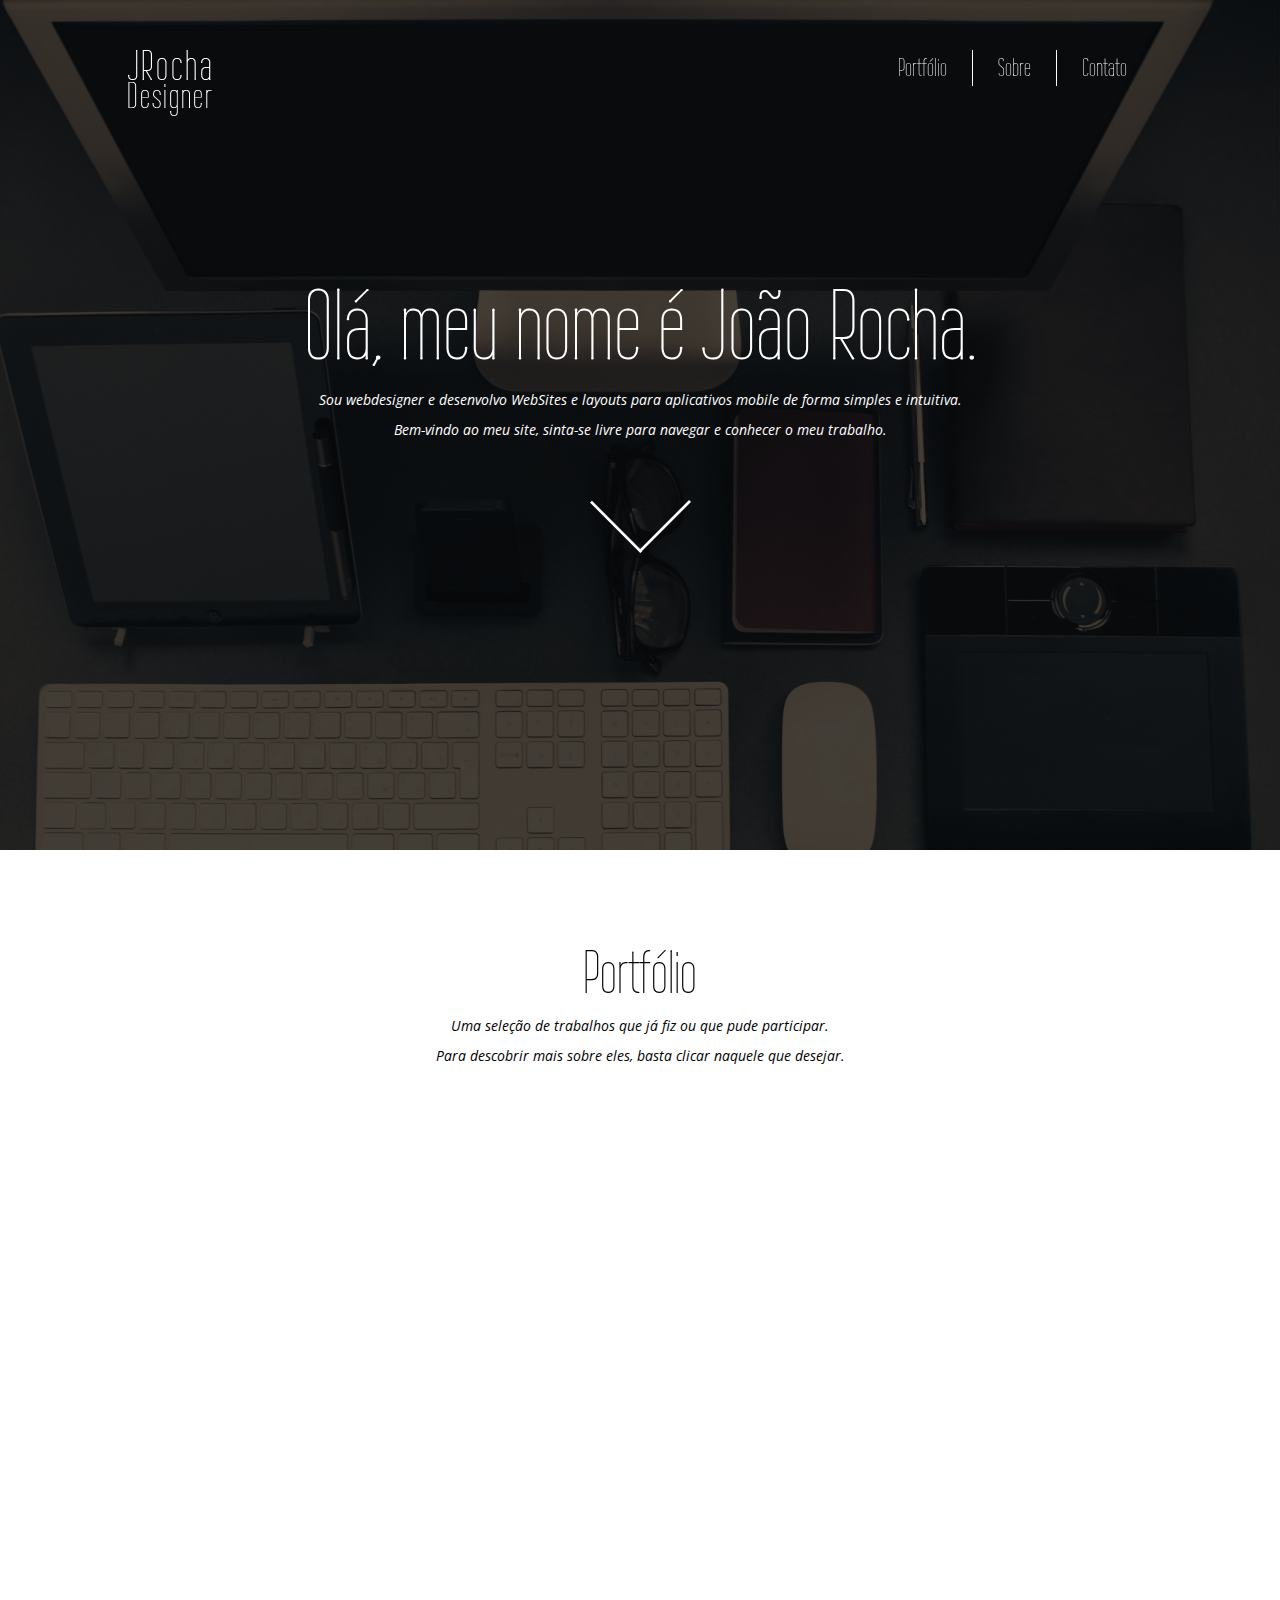
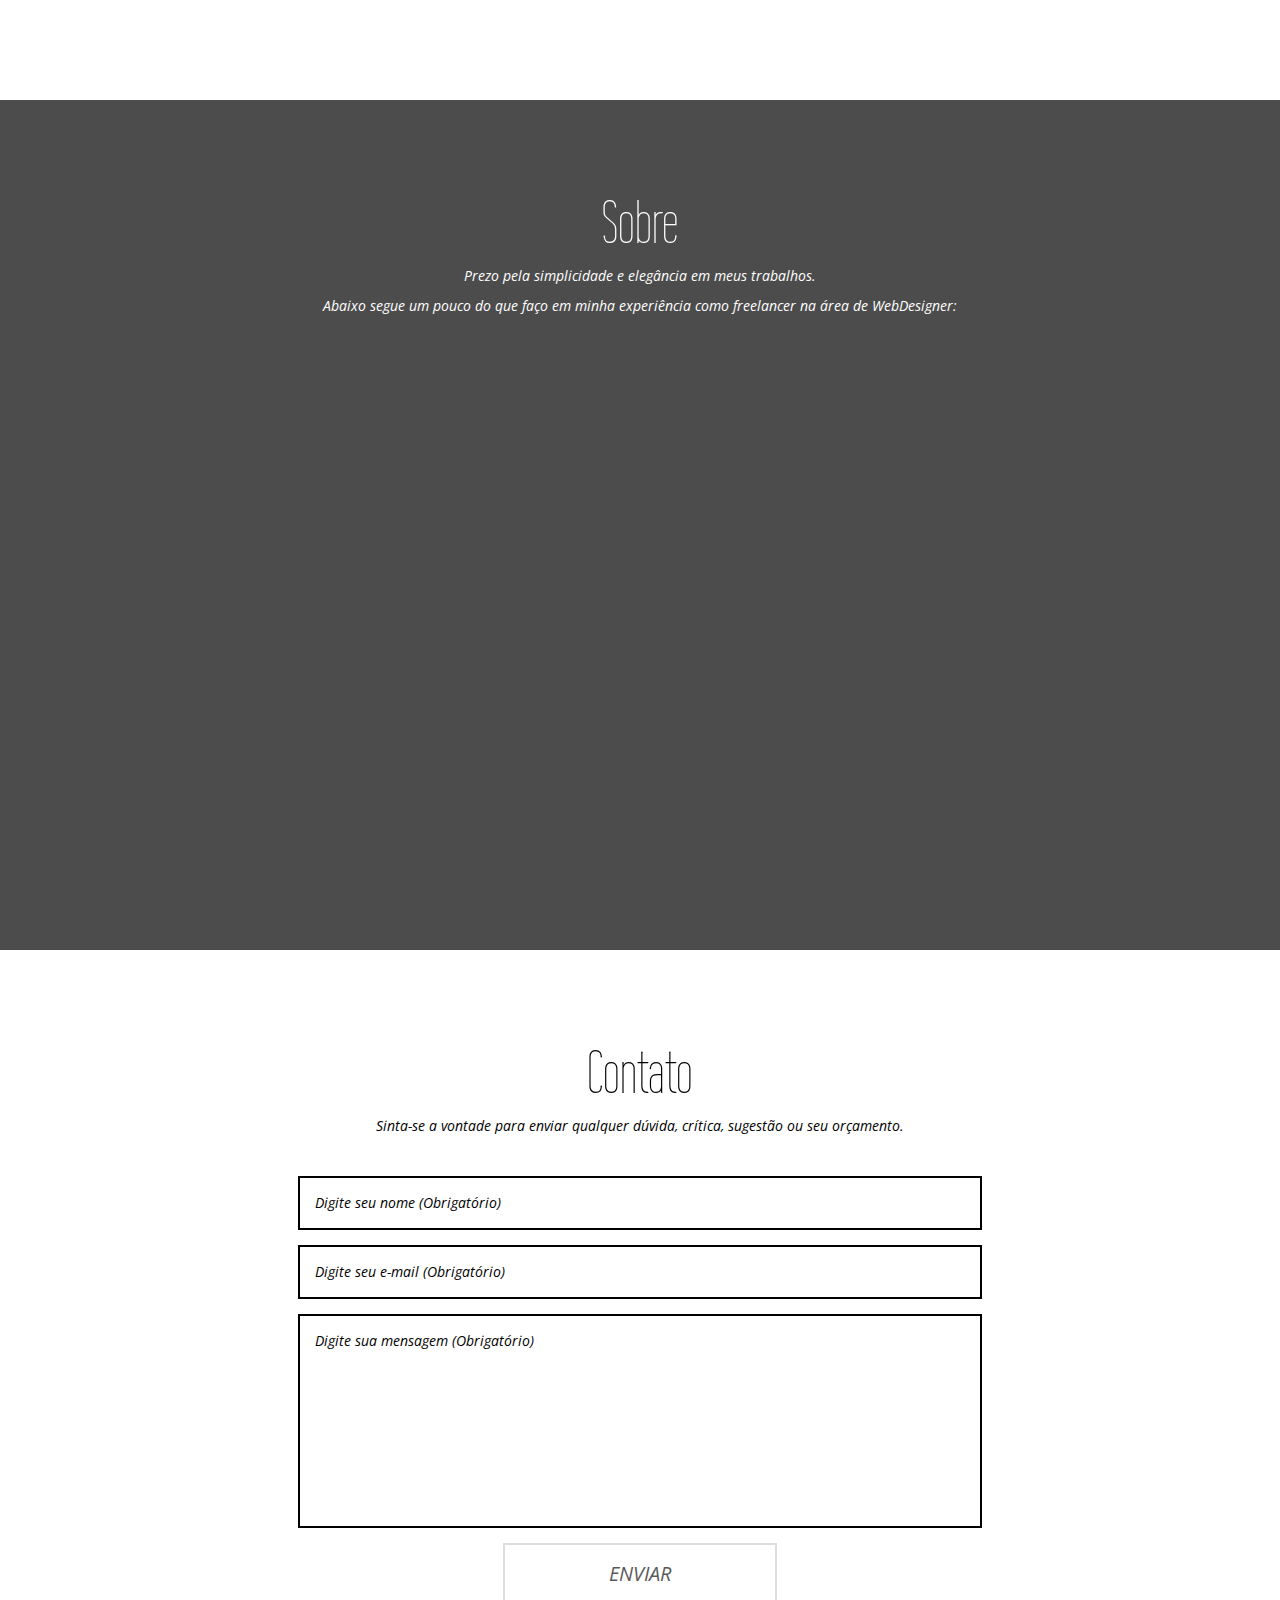
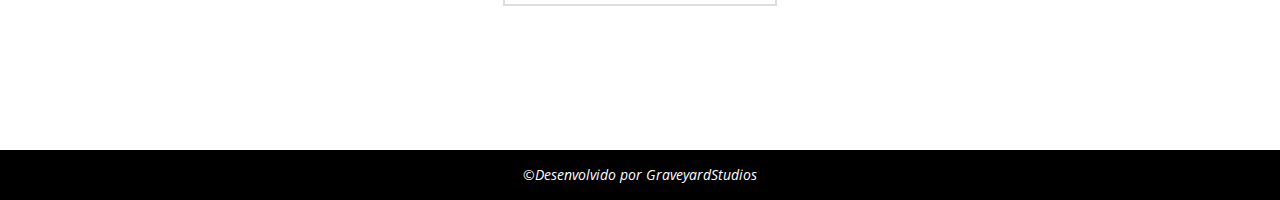
==== commit 8fc5874d: "[joao] Corrigindo url das tags" ====
--- a/graveyard-studios.com/portfolio/joao/index.html
+++ b/graveyard-studios.com/portfolio/joao/index.html
@@ -13,11 +13,11 @@
 
     <meta property="og:title" content="JRochaDesigner">
     <meta property="og:site_name" content="JRochaDesigner">
-    <meta property="og:url" content="http://www.graveyard-studios.com/portfolio/joao/index.html">
+    <meta property="og:url" content="http://www.graveyard-studios.com/joao">
     <meta property="og:description" content="Sou webdesigner e desenvolvo WebSites e layouts para aplicativos mobile de forma simples e intuitiva.
 
     Bem-vindo ao meu site, sinta-se livre para navegar e conhecer o meu trabalho.">
-    <meta property="og:image" content="http://www.graveyard-studios.com/portfolio/joao/img/thumb.jpg">
+    <meta property="og:image" content="http://www.graveyard-studios.com/joao/img/thumb.jpg">
     <meta property="og:type" content="website">
 
     <title>JRochaDesigner - Home</title>
@@ -29,8 +29,8 @@
     <!-- HTML5 Shim and Respond.js IE8 support of HTML5 elements and media queries -->
     <!-- WARNING: Respond.js doesn't work if you view the page via file:// -->
     <!--[if lt IE 9]>
-      <script src="https://oss.maxcdn.com/html5shiv/3.7.2/html5shiv.min.js"></script>
-      <script src="https://oss.maxcdn.com/respond/1.4.2/respond.min.js"></script>
+      <script src="js/html5shiv.min.js"></script>
+      <script src="js/respond.min.js"></script>
     <![endif]-->
   </head>
   <body>
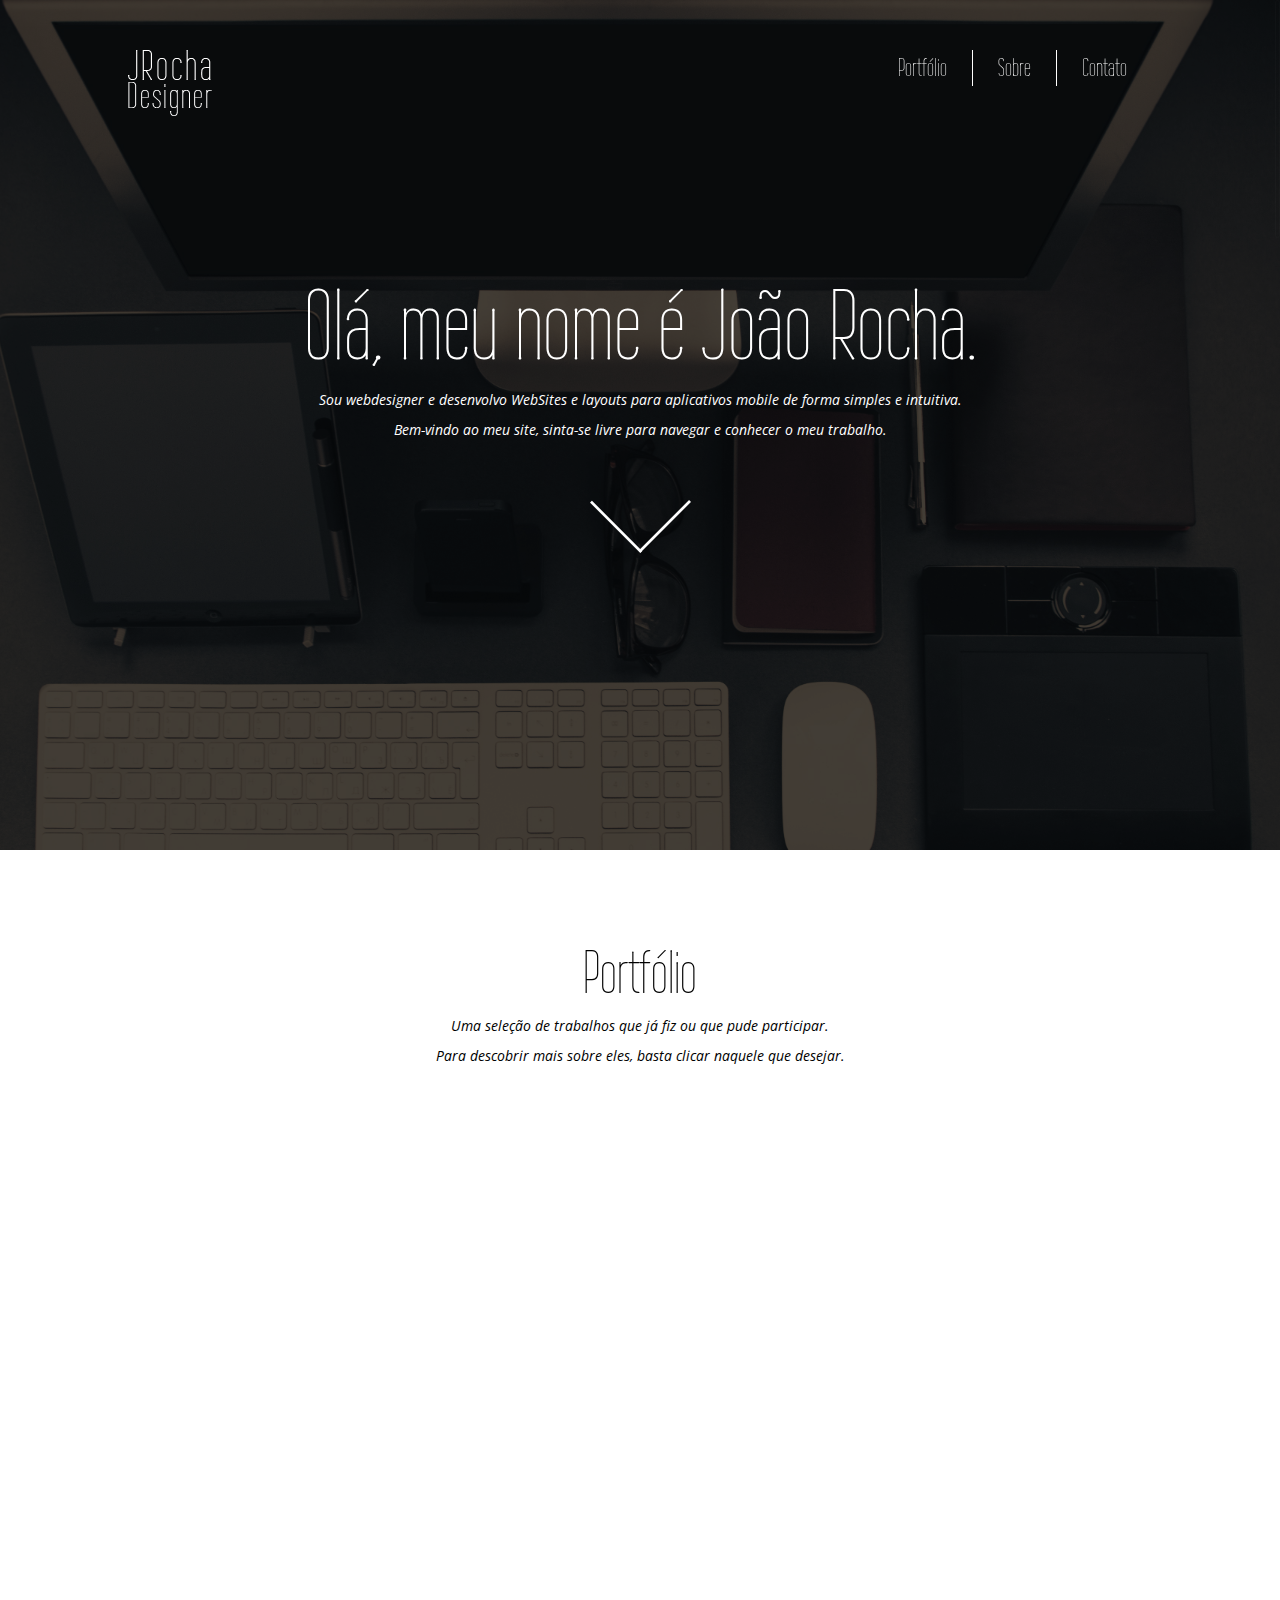
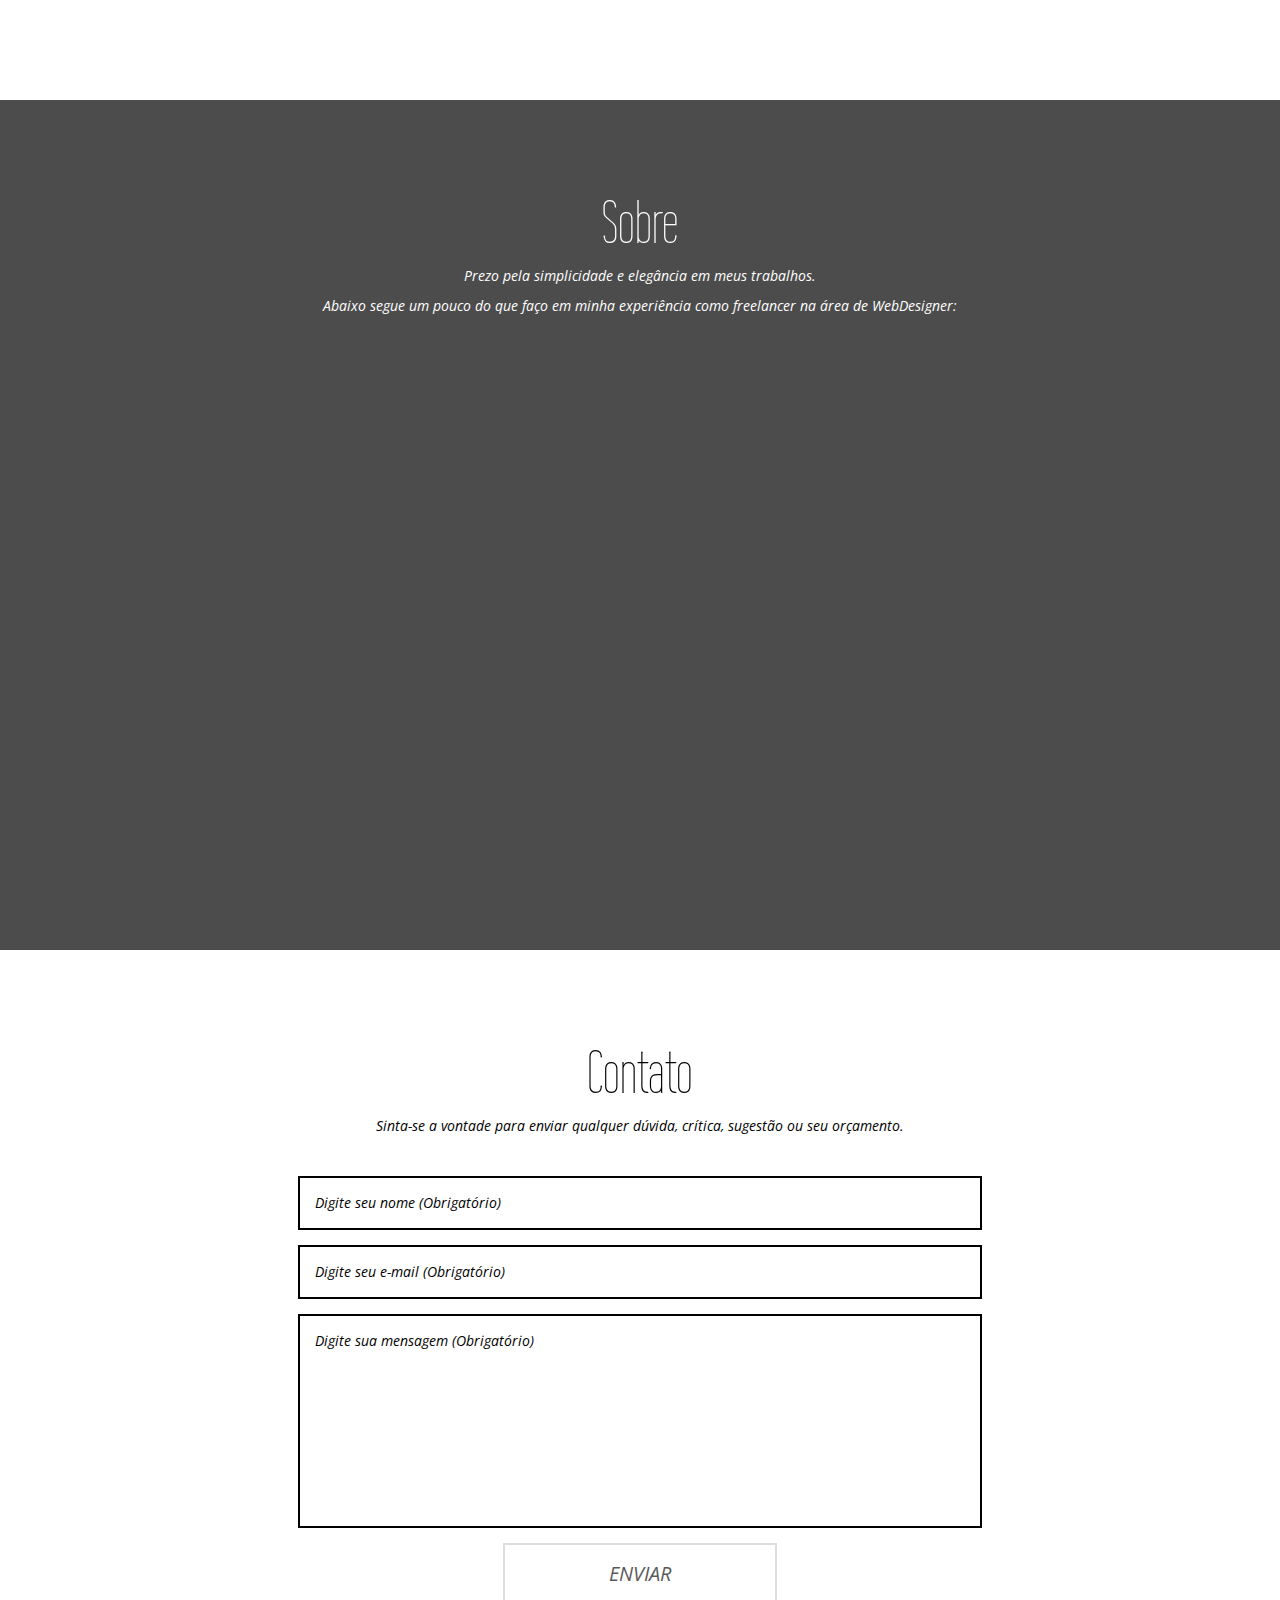
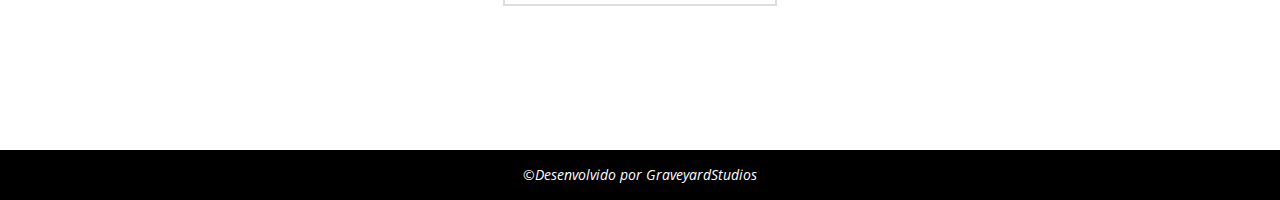
==== commit 986bef97: "[joao] Puxando os arquivos javascript para serem chamados internamente" ====
--- a/graveyard-studios.com/portfolio/joao/index.html
+++ b/graveyard-studios.com/portfolio/joao/index.html
@@ -205,7 +205,7 @@
 
 
     <!-- jQuery (necessary for Bootstrap's JavaScript plugins) -->
-    <script src="https://ajax.googleapis.com/ajax/libs/jquery/1.11.1/jquery.min.js"></script>
+    <script src="js/jquery.min.js"></script>
     <!-- Include all compiled plugins (below), or include individual files as needed -->
     <script src="js/bootstrap.min.js"></script>
     <script type="text/javascript" src="js/jquery.hoverdir.js"></script>  
